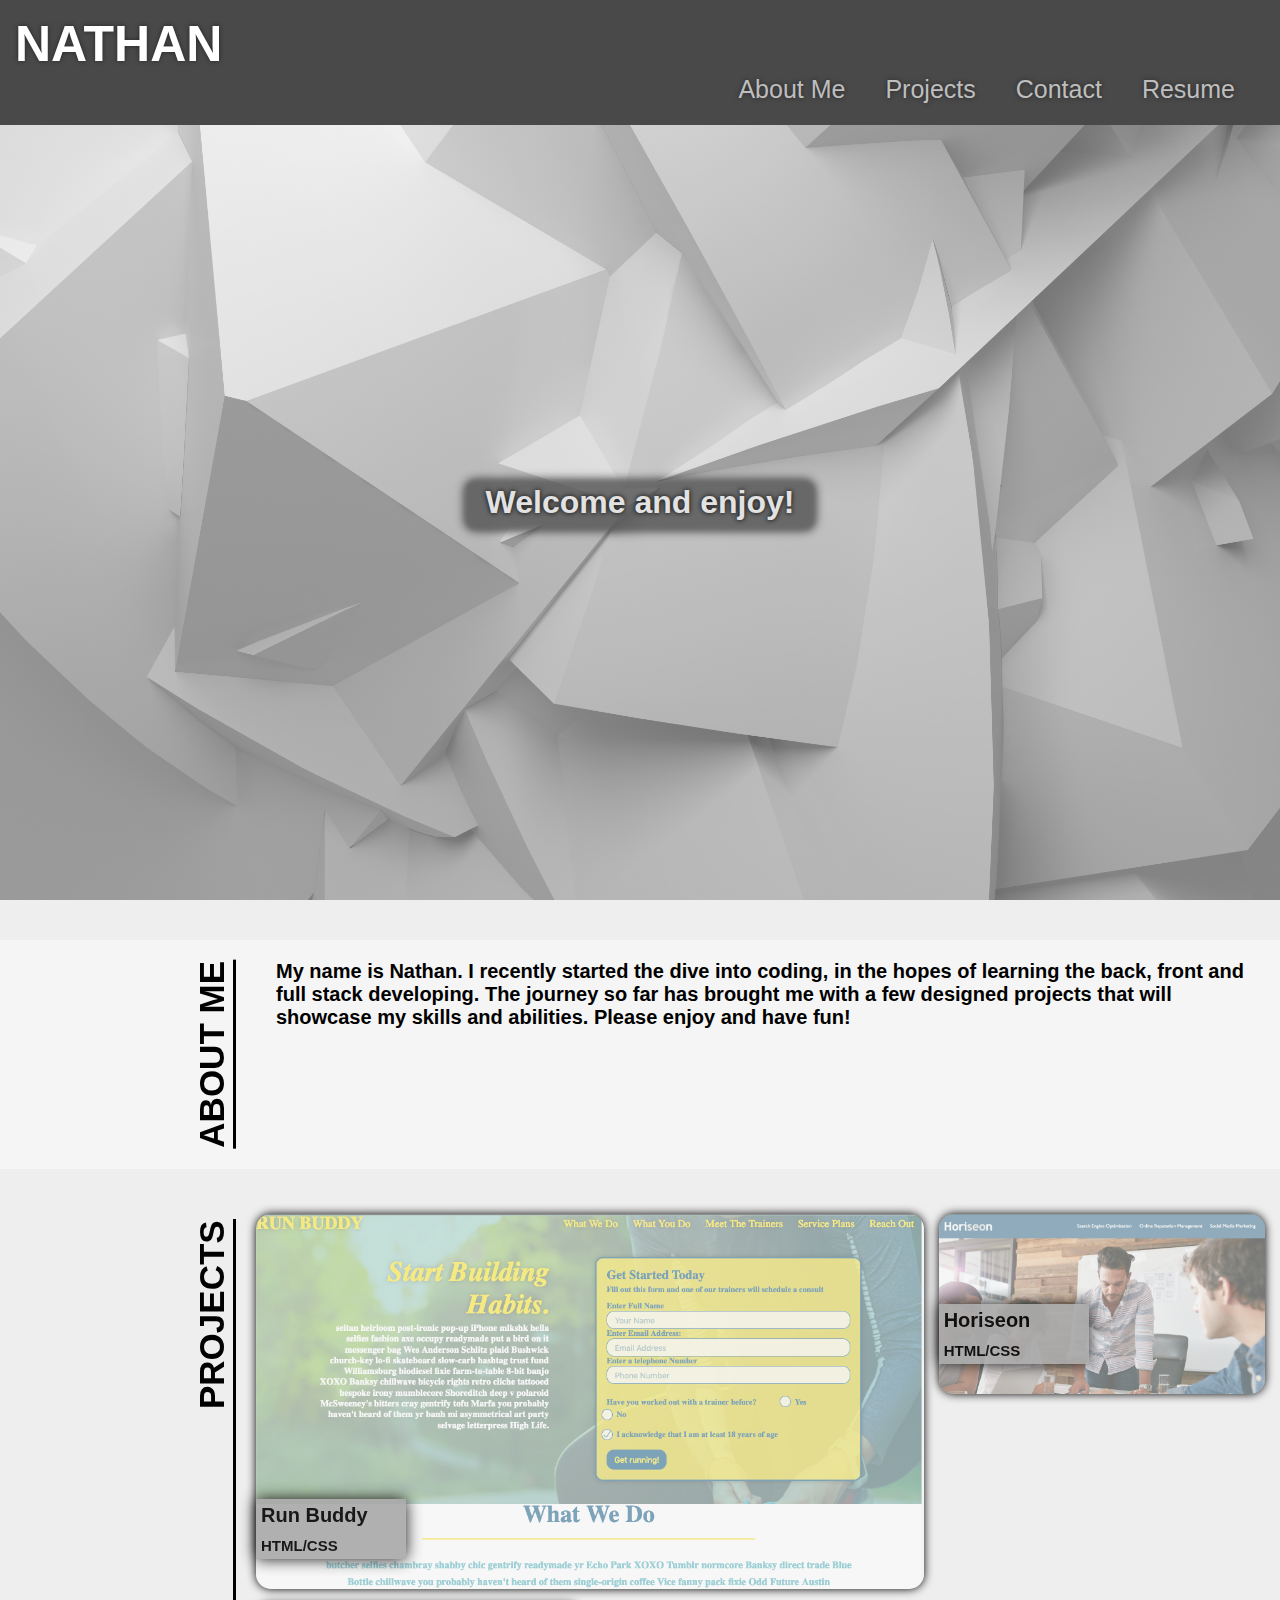
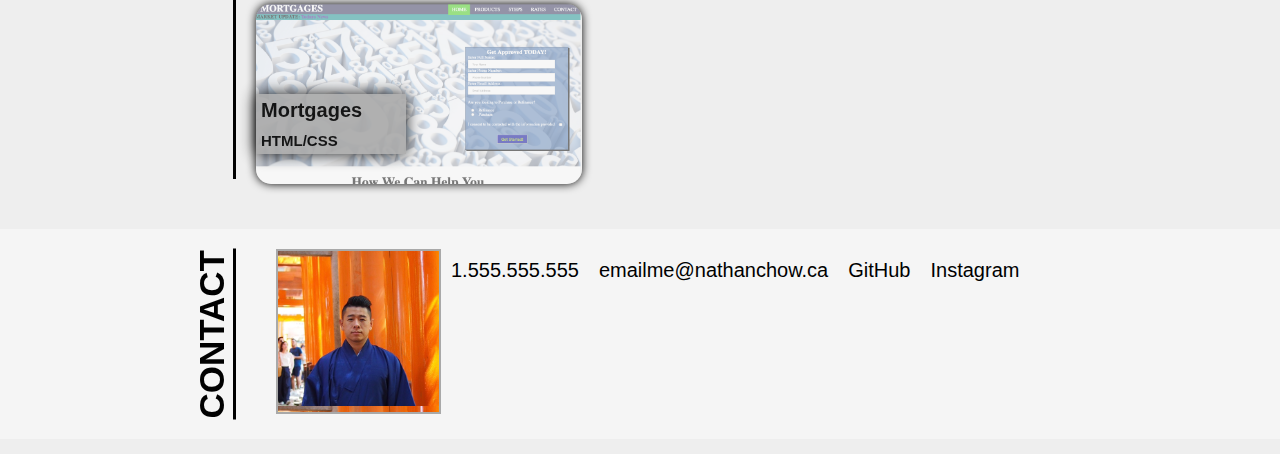
==== index.html @ 83fb3002 "updated all elements" ====
<!DOCTYPE html>
<html lang="en">
<header>

  <meta name="viewport" content="width=device-width, initial-scale=1.0" charset="UTF-8" />
    <title>Stinky Tofu Projects</title>
    <link rel="stylesheet" href="./style.css" />

    <h1>NATHAN</h1>

    <nav>
        <ul>
            <li>
                <a href="./index.html#about-me">About Me</a>
            </li>
            <li>
                <a href="./index.html#projects">Projects</a>
            </li>
            <li>
                <a href="./index.html#contact">Contact</a>
            </li>
            <li>
                <a href="./resume.html">Resume</a>
            </li>
        </ul>
    </nav>

</header>

<!------------------------------------------------>
<!--                    BODY                    -->
<!------------------------------------------------>

<body>

<!-- WELCOME MESSAGE -->

    <div class="spacer">
        <div class="welcome-box">
        </div>
            <div class="welcome-text">
                <h1>Welcome and enjoy!</h1>
                </div>

    </div><!--spacer-->

    <div class="grid-wrapper">
    
    
<!-- ABOUT ME -->

        <section id="about-me" class="about-me-wrapper grid-template sticky-stop">
            <div class="about-me-grid">

           <div class="about-me-container first-column transition-1">
               <h2>ABOUT ME</h2>
           </div>

<!--ABOUT ME : DETAILS -->

          <div class="about-details-container second-column transition-2">
              <h3>My name is Nathan. I recently started the dive into coding, in the hopes of learning the back, front and full stack developing.  The journey so far has brought me with a few designed projects that will showcase my skills and abilities.  Please enjoy and have fun!</h3>
          </div>
            </div><!--about me grid-->
        </section><!--about me wrapper-->

<!-- PROJECTS -->

        <section id="projects" class="project-wrapper sticky-stop">
        <div class="projects-grid">
                <div class="projects-container first-column grid-img">
                    <h2>PROJECTS</h2>
                </div>

<!-- PROJECTS: ANIMATED VISUALS -->
                <div class="project-website-grid">
                <div class="project-details-container grid-websites">

<!--WEBSITE GRID 1-->      

                    <div class="website-1 website-link-1 border-style">
                        <div class="thumbnail-1 border-style">
                            <a href="https://nchow18.github.io/run-buddy/"></a>
                        </div><!--thumbnail 1 div-->    
                        <div class="banner-1">
                            <div class="banner-text">
                            <h1>
                                Run Buddy
                            </h1>
                            <h2>
                                HTML/CSS
                            </h2>
                            </div><!--banner-text-->
                        </div><!--banner 1-->
                        
                        
                            
                    </div><!--website 1 div-->

<!--WEBSITE GRID 2-->  

                    <div class="website-2 website-link-2 border-style">
                        <div class="thumbnail-2 border-style">
                            <a href="https://nchow18.github.io/mortgages/"></a>
                        </div><!--thumbnail 2 div-->    
                            <div class="banner-1">
                                <div class="banner-text">
                                    <h1>
                                    Mortgages
                                    </h1>
                                    <h2>
                                    HTML/CSS
                                    </h2>
                                    </div><!--banner-text-->
                            </div><!--banner 1-->
                        
                        
                    </div><!--website 2-->

<!--WEBSITE GRID 3-->

                    <div class="website-3 website-link-3 border-style">  
                        <div class="thumbnail-3 border-style">
                            <a href="https://nchow18.github.io/week-1-challenge/"></a>
                        </div><!--website 3-->
                            
                        <div class="banner-1">
                            <div class="banner-text">
                                <h1>
                                    Horiseon
                                </h1>
                                <h2>
                                    HTML/CSS
                                </h2>
                                </div><!--banner-text-->
                        </div><!--banner 1-->
                </div><!--project details container-->
            </div><!--project website grid-->
        </div><!--project grid-->
               
        </section>    

<!-- CONTACT -->

        <section id="contact" class="contact-wrapper grid-template sticky-stop">
            <div class="contact-section">
                <div class="contact-container first-column">
                    <h2>CONTACT</h2>
                </div>

<!-- CONTACT DETAILS -->

            <div class="contact-details-container second-column">
                <div class="developer-image"></div>
                <div class="contact-info">
                <nav>
                    <ul>
                        <li>
                            <a href="#phone-number">1.555.555.555</a>
                        </li>
                        <li>
                            <a href="#email">emailme@nathanchow.ca</a>
                        </li>
                        <li>
                            <a href="https://github.com/nchow18">GitHub</a>
                        </li>
                        <li>
                            <a href="#instagram">Instagram</a>
                        </li>
                    </ul>
                </nav>
                </div><!-- contact info, store info -->
            </div><!--contact details container-->
        </div><!--contact section-->
        </section>
    </div><!--grid wrapper-->

</body>



<!------------------------------------------------>
<!--                  FOOTER                    -->
<!------------------------------------------------>

<footer>

</footer>


</html>
---- style.css ----
* {
    margin: 0;
    padding: 0;
    box-sizing: border-box;
    font-family: arial;
}

header {
    display: flex;
    flex-wrap: wrap;
    z-index: 9999;
    background-color: rgb(73, 73, 73);
    background-size: cover;
    background-position: center;
    top: 0;
    background-attachment: fixed;
    background-position: 80%;
    position: -webkit-sticky;
    justify-content: space-between;
    height: 125px;
    position: sticky;
    
}

.sticky-stop {
    scroll-margin-top: 125px;
}

header h1 {
    font-size: 50px;
    text-shadow: 0 0 5px rgba(0, 0, 0, 0.5);
    font-weight: bold;
    padding: 15px;
    color: white;
}

/* header nav links - contains hover links that increase in size */

header nav {
    margin-top: 75px;
    margin-right: 25px;
}

header nav ul {
    display: flex;
    flex-wrap: wrap;
    justify-content: space-between;
    align-items: flex-end;
    list-style: none;
}

header nav ul li {
    display: inline;
}

header nav ul li a {
    font-weight: lighter;
    font-size: 25px;
    margin-left: 20px;
    margin-right: 20px;
    text-decoration: none;
    color: rgb(190, 190, 190);
    text-shadow: 0 0 5px rgba(0, 0, 0, 0.5);
    padding-bottom: 1px;
}

/* animate, slide from right to left */

header nav ul li a:hover {
    transition: 0.3s;
    border-bottom: 4px solid white;
    color: white;
}



/* -------------------------------------- */
/*               BODY                     */
/* -------------------------------------- */

body {
    background-color: rgb(238, 238, 238);
}

/* -------------------------------------- */
/*             BODY CONTAINER             */
/* -------------------------------------- */

.spacer {
    background-image: url("./assets/images/white-abstract.jpg");
    background-size: cover;
    background-position: center;
    background-position: 80%;
    background-attachment: fixed;
    height: 800px;
    z-index: 1;
    display: flex;
    flex-wrap: wrap;
    align-items: center;
    position: relative;
    justify-content: center;
    padding-bottom: 40px;
}

.welcome-box {
    background-color: rgb(83, 83, 83);
    opacity: .8;
    box-shadow: 0 0 10px black;
    position: absolute;
    z-index: 2;
    height: 50px;
    width: 350px;
    filter: blur(2px);
    border-radius: 10px;
}

.welcome-text h1 {
    text-align: center;
    position: relative;
    z-index: 3;
    padding-bottom: 6px;
    color: rgb(226, 226, 226);
    text-shadow: 0 0 5px black;
}

/* -------------------------------------- */
/*             GRID CONTAINER             */
/* -------------------------------------- */

.grid-wrapper {
    display: flex;
    flex-wrap: wrap;
    justify-content: center;
    width: 100%;
}

.first-column {
    writing-mode: vertical-lr;
    transform: rotate(180deg);
    font-weight: bold;
    border-left: 3px solid black;
    padding: 1px;
    margin: 20px;
    text-align: right;
}

.second-column {
    font-size: 20px;
    padding: 20px;
}

.grid-template {
    display: grid;
    grid-template-columns: 20% 80%;
    grid-template-rows: repreat(1, 1fr);
    background: rgb(245, 245, 245);
    width: 100%;
    position: relative;
}

/*--------------------*/
/*   ABOUT ME GRID    */
/*--------------------*/

.about-me-wrapper {
    width: 100%;
    height: 100%;
    margin: 15px 0 15px 0;
    display: flex;
    flex-wrap: wrap;
    justify-content: center;
    align-items: center;
}

.about-me-grid:hover {
    box-shadow: 0 0 15px black;
    transition: 1s;
    width: 99%;
    height: 99%;
    margin: 15px;
    border-radius: 15px; 
}

.about-me-grid {
    display: grid;
    grid-template-columns: 20% 80%;
    grid-template-rows: 100%;
    width: 100%;
    height: 100%;
    position: relative;
}

.about-me-container {
    grid-column: 1 / span 1;
    grid-row: 1 / span 1;
}

.about-details-container {
    grid-column: 2 / span 1;
    grid-row: 1 / span 1;
}

.about-me-container h2 {
    position: relative;
    z-index: 10;
    color: black;
    font-size: 35px;
}

.about-details-container h3 {
    position: relative;
    z-index: 5;
    color: black;
    font-size: 20px;
    opacity: 1;
    overflow: hidden;
    transition: .4s;
}

/*--------------------*/
/*   PROJECTS GRID    */
/*--------------------*/

.project-wrapper {
    width: 100%;
    height: 600px;
    margin: 15px 0 15px 0;
    display: flex;
    flex-wrap: wrap;
    justify-content: center;
    align-items: center;
}

.projects-grid:hover {
    box-shadow: 0 0 15px black;
    transition: 1s;
    width: 99%;
    height: 99%;
    margin: 15px;
    border-radius: 15px; 
}

.projects-grid {
    display: grid;
    grid-template-columns: 20% 80%;
    grid-template-rows: 100%;
    width: 100%;
    height: 100%;
    position: relative;
}

.projects-container {
    grid-column: 1 /span 1;
    grid-row: 1 /span 1;
}

.projects-container h2 {
    position: relative;
    z-index: 1;
    color: black;
    font-size: 35px;
}

.project-details-container::after {
    content: "";
    height: 100%;
    width: 82%;
    background: rgb(248, 207, 214);
    position: absolute;
    top: 0;
    right: 0;
    opacity: 0;
    transition: 1s;
}

.projects-grid:hover .project-details-container::after {
    opacity: .2;
}

.project-website-grid {
    grid-column: 2 /span 1;
    grid-row: 1 / span 1;
    margin: 15px 15px 15px 0;
}

.grid-websites {
    display: grid;
    grid-template-columns: repeat(3, 1fr);
    grid-template-rows: repeat(3, 1fr);
    width: 100%;
    height: 100%;
    gap: 15px;
}

/*---------WEBSITE GRIDS----------*/

.border-style {
    border-radius: 15px;
}

.website-1 {
    grid-column: 1 / span 2;
    grid-row: 1 / span 2;
    position: relative;
    z-index: 1;
    box-shadow: 0 0 10px black;
}

.website-2 {
    grid-column: 1 / span 1;
    grid-row: 3 / span 1;
    position: relative;
    z-index: 1;
    box-shadow: 0 0 10px black;   
}

.website-3 {
    grid-column: 3 / span 1;
    grid-row: 1 / span 1;
    position: relative;
    z-index: 1;
    box-shadow: 0 0 10px black;  
}

/*---------THUMBNAIL 1: PROJECTS SCREENSHOT----------*/

.thumbnail-1 {
    background-image: url("./assets/images/run-buddy.png");
    height: 100%;
    width: 100%;
    position: relative;
    z-index: 20;
    background-size: cover;
    opacity: 0.5;
    transition: 1s;
}

.thumbnail-1:hover {
    opacity: 1;
}

/*---------THUMBNAIL 2----------*/

.thumbnail-2 {
    background-image: url("./assets/images/mortgages.png");
    height: 100%;
    width: 100%;
    position: relative;
    z-index: 20;
    background-size: cover;
    opacity: 0.5;
    transition: 1s;
}

.thumbnail-2:hover {
    opacity: 1;
}

/*---------THUMBNAIL 3----------*/

.thumbnail-3 {
    background-image: url("./assets/images/horiseon.png");
    height: 100%;
    width: 100%;
    position: relative;
    z-index: 20;
    background-size: cover;
    opacity: 0.5;
    transition: 1s;
}

.thumbnail-3:hover {
    opacity: 1;
}

/*---------WEBSITE LINKS STYLE---------*/

.website-link-1 a {
    position: absolute;
    top: 0;
    left: 0;
    width: 100%;
    height: 100%;
    z-index: 9000;
    opacity: .2;
    background-size: cover;
}  

.website-link-2 a {
    position: absolute;
    top: 0;
    left: 0;
    width: 100%;
    height: 100%;
    z-index: 9000;
    opacity: .2;
    background-size: cover;
}  

.website-link-3 a {
    position: absolute;
    top: 0;
    left: 0;
    width: 100%;
    height: 100%;
    z-index: 9000;
    opacity: .2;
    background-size: cover;
}    

/*--------------------*/
/*   CONTACTS GRID    */
/*--------------------*/

/*---------------- CONTACT NAV --------------*/

.contact-wrapper {
    width: 100%;
    height: 100%;
    margin: 15px 0 15px 0;
    display: flex;
    flex-wrap: wrap;
    justify-content: center;
    align-items: center;        
}

.contact-section {
    display: grid;
    grid-template-columns: 20% 80%;
    grid-template-rows: 100%;
    width: 100%;
    height: 100%;
    position: relative;
}

.contact-section:hover {
    box-shadow: 0 0 15px black;
    transition: 1s;
    width: 99%;
    height: 99%;
    margin: 15px;
    border-radius: 15px; 
}

.contact-info {
    text-align: center;
    position: relative;
    display: flex;
    flex-wrap: wrap;
    justify-content: space-between;
    z-index: 10;
}

.contact-container {
    grid-column: 1/ span 1;
    grid-row: 1/span 1;
}

.contact-container h2 {
    position: relative;
    z-index: 1;
    color: black;
    font-size: 35px;
}

.contact-details-container {
    grid-column: 2/span 1;
    grid-row: 1 span 1;
    display: flex;
    flex-wrap: wrap;
}

.contact-info nav ul {
    display: flex;
    flex-wrap: wrap;
    justify-content: space-between;
    align-items: flex-start;
    list-style: none;
    text-decoration: none;
}

.contact-info nav ul li {
    display: flex;
    margin: auto;
}

.contact-info nav ul li a {
    font-weight: lighter;
    font-size: 20px;
    margin: 10px;
    padding-bottom: 5px;
    text-decoration: none;
    color: black;
}

.contact-info nav ul li a:hover {
    color: white;
    background-color: black;
    padding: 5px;
    font-size: 18px;
}

/*--------------------*/
/*  DEVELOPER IAMGE   */
/*--------------------*/

.developer-image {
    background-image: URL("./assets/images/nathan.jpg");
    background-size: 100%;
    height: 165px;
    width: 165px;
    border: 2px solid darkgrey;
}

/* -------------------------------------- */
/*              MEDIA BANNERS             */
/* -------------------------------------- */

.banner-1 {
    height: 60px;
    width: 150px;
    background: darkgrey;
    bottom: 30px;
    left: 0;
    position: absolute;
    z-index: 20;
    box-shadow: 0 0 15px black;
    opacity: .9;
}

.banner-text h1 {
    display: relative;
    padding: 5px;
    text-align: left;
    color: black;
    z-index: 20;
    top: 0;
    left: 0;
    font-size: 20px;
    font-weight: bold;
}

.banner-text h2 {
    display: relative;
    padding: 5px;
    text-align: left;
    color: black;
    z-index: 12;
    top: 0;
    left: 0;
    font-size: 15px;
}

/* -------------------------------------- */
/*               MEDIA QUERY              */
/* -------------------------------------- */


/*----------- MEDIA SCREEN 980 ---------*/

@media screen and (max-width: 980px) {
    header {
        justify-content: center;
        position: relative;
    }

    header h1 {
        text-align: center;
        width: 100%;
        padding-top: 5px;
        padding-bottom: 1px;
    }

    header nav {
        margin-top: 1px
    }

    header {
        position: sticky;
    }

    header nav ul {
        justify-content: center;
        font-size: 5vw;
    }

    header nav ul li a {
        font-weight: lighter;
        font-size: 25px;
        margin-left: 5px;
        margin-right: 5px;
        text-decoration: none;
        color: rgb(224, 224, 224);
        text-shadow: 0 0 10px rgba(55,55,55,0.5);
        margin-bottom: 25px;
    }

    header nav ul li a:hover {
        font-size: none;
        border-bottom: none;
    }

    .welcome-message h1 {
        font-size: 25px;
        text-align: left;
    }

    .first-column {
        font-size: 5vw;
        text-align: center;
        padding: 10px;
    }

    .grid-websites {
        display: grid;
        grid-template-columns: repeat(2, 1fr);
        grid-template-rows: repeat(3, 1fr);
        width: 100%;
        height: 100%;
        gap: 5px;
    }

    /* REMOVE HOVER ON GRID */    

   .thumbnail-1 .thumbnail-2 .thumbnail-3 {
       opacity: 1;
   }

    /* PROJECT GRID RESIZE FLEX */

    .grid-websites {
        display: grid;
        grid-template-rows: repeat(3, 1fr);
        width: 100%;
        height: 100%;
        gap: 15px;
    }

    .project-wrapper {
        width: 100%;
        height: 100%;
        margin: 15px 0 15px 0;
    }

    /* RUNNING BUDDY GRID RESIZE */

    .thumbnail-1 {
        background-image: url("./assets/images/run-buddy.png");
        height: 100%;
        width: 100%;
        position: relative;
        z-index: 20;
        background-size: cover;
        opacity: 1;
        display: flex;
    }

    .website-1 {
        height: 200px;
        grid-row: 1;
        grid-column: 1 / span 2;
        position: relative;
        z-index: 1;
    }

    /* MORTGAGES GRID RESIZE */

    .thumbnail-2 {
        background-image: url("./assets/images/mortgages.png");
        height: 100%;
        width: 100%;
        position: relative;
        z-index: 20;
        background-size: cover;
        opacity: 1;
        display: flex;
    }

    .website-2 {
        height: 200px;
        grid-row: 2;
        grid-column: 1 / span 2;
        position: relative;
        z-index: 1;
    }

    /* HORISEON GRID RESIZE */

    .thumbnail-3 {
        background-image: url("./assets/images/horiseon.png");
        height: 100%;
        width: 100%;
        position: relative;
        z-index: 20;
        background-size: cover;
        opacity: 1;
        display: flex;
    }
    
    .website-3 {
        height: 200px;
        grid-row: 3;
        grid-column: 1 / span 2;
        position: relative;
        z-index: 1;
    }

    /* CONTACT INFO ADJUST */



    .contact-info nav ul li a {
        font-weight: lighter;
        font-size: 20px;
        margin: 15px;
        border-bottom: none;
        padding-bottom: 1px;
        text-decoration: none;
        color: black;
    }

    .sticky-stop {
        scroll-margin-top: 35vw;
    }

    .contact-details-container {
        justify-content: center;
    }

    .contact-section:hover {
        box-shadow: 0 0 15px black;
        transition: 1s;
        width: 93%;
        height: 93%;
        margin: 15px; 
    }

    .about-me-grid {
        box-shadow: 0 0 15px black;
        width: 99%;
        height: 99%;
        margin: 15px;
        border-radius: 15px;
    }

    .projects-grid {
        box-shadow: 0 0 15px black;
        transition: 1s;
        width: 99%;
        height: 99%;
        margin: 15px;
        border-radius: 15px; 
    }

    .contact-section {
        box-shadow: 0 0 15px black;
        transition: 1s;
        width: 99%;
        height: 99%;
        margin: 15px;
        border-radius: 15px; 
    }

}

/*----------- MEDIA SCREEN 768 ---------*/

@media screen and (max-width: 768px) {
    header nav {
        margin-top: 5px;
        text-align: center;
    }

    header nav ul li a {
        padding: 5px 5px;
    }

    header {
        position: sticky;
    }

    header nav ul li a:hover {
        font-size: 25px;
    }

}

/*----------- MEDIA SCREEN 757 ---------*/

@media screen and (max-width: 575px) {
    
    header {
    position: sticky;
    }

    header nav ul li a:hover {
        font-size: 25px;
    }

}
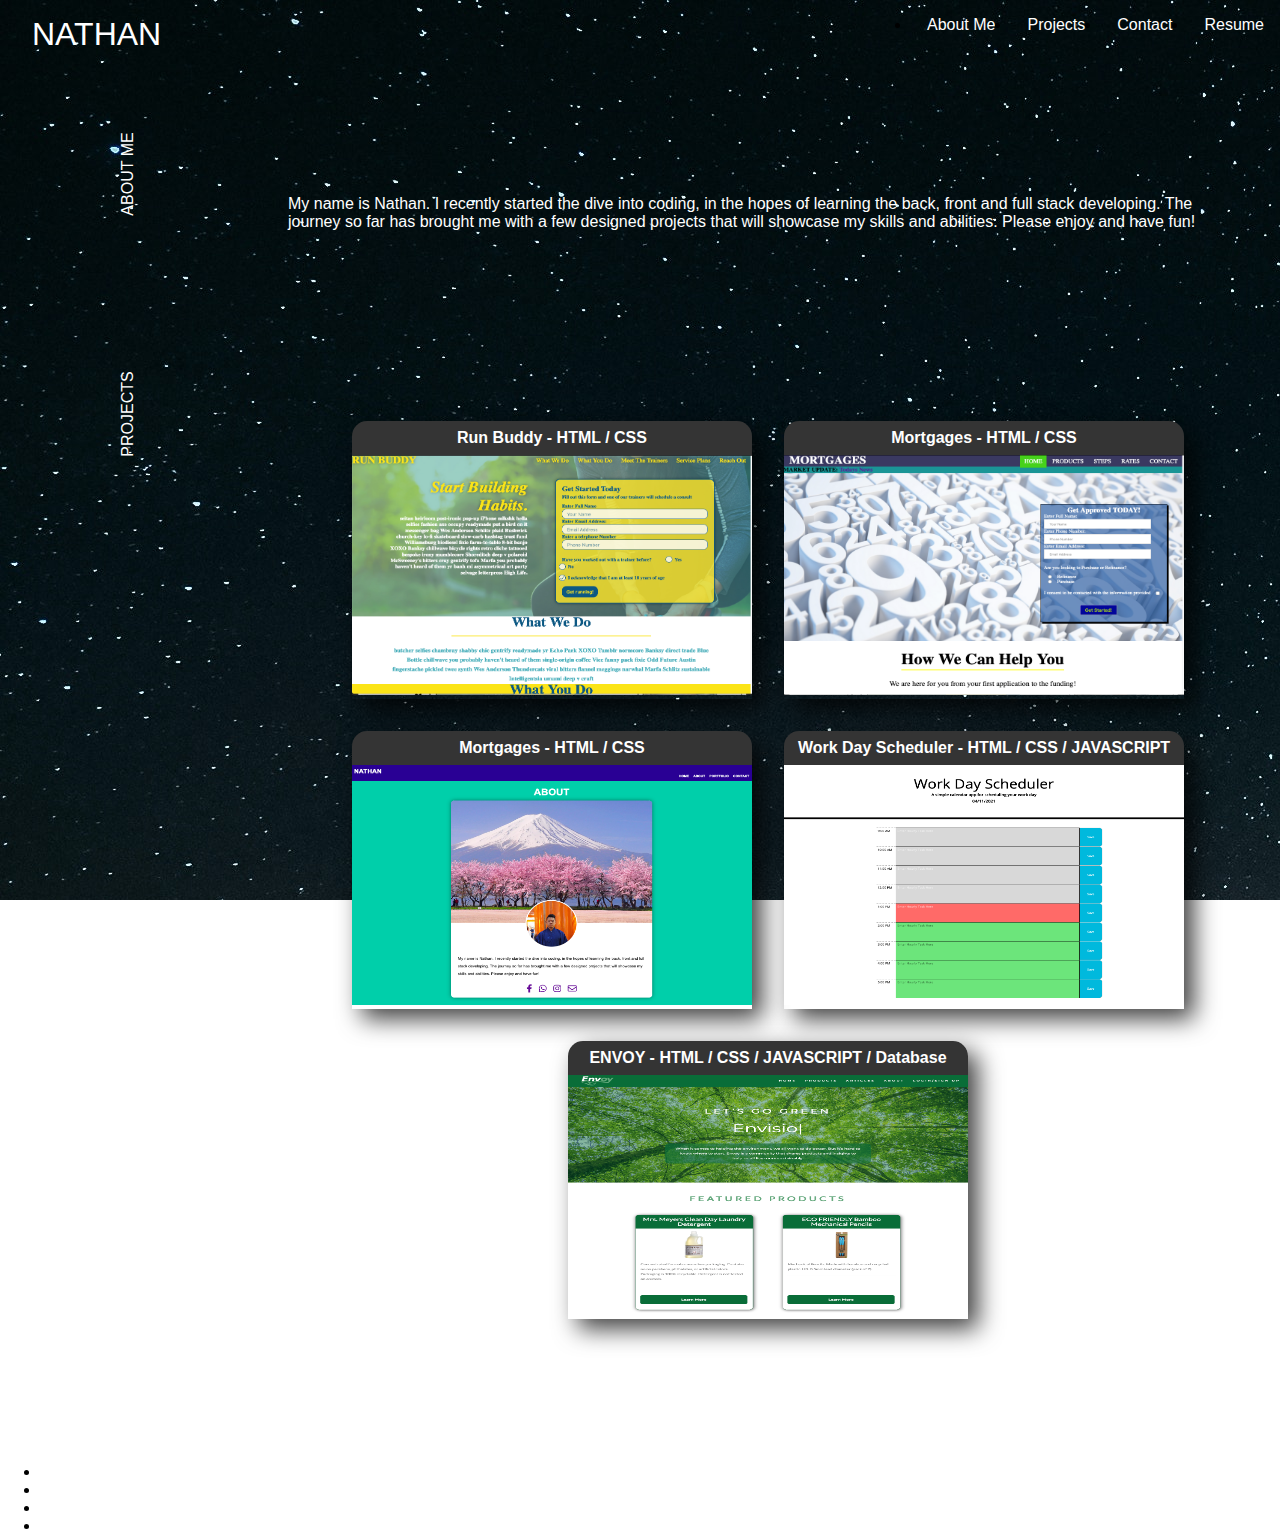
==== commit 9334d6ee: "update site" ====
--- a/index.html
+++ b/index.html
@@ -6,186 +6,136 @@
     <title>Stinky Tofu Projects</title>
     <link rel="stylesheet" href="./style.css" />
 
-    <h1>NATHAN</h1>
-
-    <nav>
-        <ul>
-            <li>
-                <a href="./index.html#about-me">About Me</a>
-            </li>
-            <li>
-                <a href="./index.html#projects">Projects</a>
-            </li>
-            <li>
-                <a href="./index.html#contact">Contact</a>
-            </li>
-            <li>
-                <a href="./resume.html">Resume</a>
-            </li>
-        </ul>
-    </nav>
-
 </header>
 
-<!------------------------------------------------>
-<!--                    BODY                    -->
-<!------------------------------------------------>
+<div class="background-img">
+    <head>
+        <div class="nathan-title-container">
+            <a class="nathan-title">NATHAN</a>
+        </div>
 
-<body>
+        <nav class="nav-bar">
+            <ul class="nav-flex">
+                <li>
+                    <a class="nav-link" href="./index.html#about-me">About Me</a>
+                </li>
+                <li>
+                    <a class="nav-link" href="./index.html#projects">Projects</a>
+                </li>
+                <li>
+                    <a class="nav-link" href="./index.html#contact">Contact</a>
+                </li>
+                <li>
+                    <a class="nav-link" href="./resume.html">Resume</a>
+                </li>
+            </ul>
+        </nav>
+    </head>
 
-<!-- WELCOME MESSAGE -->
+    <!------------------------------------------------>
+    <!--                    BODY                    -->
+    <!------------------------------------------------>
 
-    <div class="spacer">
-        <div class="welcome-box">
+    <body>
+
+    <div class="grid-container">
+
+        <div class="grid-row-1">
+            <div class="column-1">
+                <div class="rotate-title">
+                    <a>ABOUT ME</a>
+                </div>
+            </div>
+            <div class="column-2">
+                <a>My name is Nathan. I recently started the dive into coding, in the hopes of learning the back, front and full stack developing.  The journey so far has brought me with a few designed projects that will showcase my skills and abilities.  Please enjoy and have fun!</a>
+            </div>
         </div>
-            <div class="welcome-text">
-                <h1>Welcome and enjoy!</h1>
+
+        <div class="grid-row-2">
+            <div class="column-1">
+                <div class="rotate-title">
+                    <a>PROJECTS</a>
                 </div>
+            </div>
+            <div class="column-2">
 
-    </div><!--spacer-->
+                <div class="project-container">
+                    <a class="project-title">Run Buddy - HTML / CSS</a>
+                    <a href="https://nchow18.github.io/run-buddy/"><img class="project-img" src="./assets/images/run-buddy.png"/></a>
+                </div>
+                <div class="project-container">
+                    <a class="project-title">Mortgages - HTML / CSS</a>
+                    <a href="https://nchow18.github.io/mortgages/"><img class="project-img" src="./assets/images/mortgages.png"/></a>
+                </div>
+                <div class="project-container">
+                    <a class="project-title">Mortgages - HTML / CSS</a>
+                    <a href="https://nchow18.github.io/nathan/"><img class="project-img" src="./assets/images/nathan-profile.png"/></a>
+                </div>
+                <div class="project-container">
+                    <a class="project-title">Work Day Scheduler - HTML / CSS / JAVASCRIPT</a>
+                    <a href="https://nchow18.github.io/work-day-scheduler/"><img class="project-img" src="./assets/images/work-day-scheduler.png"/></a>
+                </div>
+                <div class="project-container">
+                    <a class="project-title">ENVOY - HTML / CSS / JAVASCRIPT / Database</a>
+                    <a href="https://envoy-guide.herokuapp.com/"><img class="project-img" src="./assets/images/envoy-products.png"/></a>
+                </div>
+            </div>
+        </div>
 
-    <div class="grid-wrapper">
-    
-    
-<!-- ABOUT ME -->
-
-        <section id="about-me" class="about-me-wrapper grid-template sticky-stop">
-            <div class="about-me-grid">
-
-           <div class="about-me-container first-column transition-1">
-               <h2>ABOUT ME</h2>
-           </div>
-
-<!--ABOUT ME : DETAILS -->
-
-          <div class="about-details-container second-column transition-2">
-              <h3>My name is Nathan. I recently started the dive into coding, in the hopes of learning the back, front and full stack developing.  The journey so far has brought me with a few designed projects that will showcase my skills and abilities.  Please enjoy and have fun!</h3>
-          </div>
-            </div><!--about me grid-->
-        </section><!--about me wrapper-->
-
-<!-- PROJECTS -->
-
-        <section id="projects" class="project-wrapper sticky-stop">
-        <div class="projects-grid">
-                <div class="projects-container first-column grid-img">
-                    <h2>PROJECTS</h2>
-                </div>
-
-<!-- PROJECTS: ANIMATED VISUALS -->
-                <div class="project-website-grid">
-                <div class="project-details-container grid-websites">
-
-<!--WEBSITE GRID 1-->      
-
-                    <div class="website-1 website-link-1 border-style">
-                        <div class="thumbnail-1 border-style">
-                            <a href="https://nchow18.github.io/run-buddy/"></a>
-                        </div><!--thumbnail 1 div-->    
-                        <div class="banner-1">
-                            <div class="banner-text">
-                            <h1>
-                                Run Buddy
-                            </h1>
-                            <h2>
-                                HTML/CSS
-                            </h2>
-                            </div><!--banner-text-->
-                        </div><!--banner 1-->
-                        
-                        
-                            
-                    </div><!--website 1 div-->
-
-<!--WEBSITE GRID 2-->  
-
-                    <div class="website-2 website-link-2 border-style">
-                        <div class="thumbnail-2 border-style">
-                            <a href="https://nchow18.github.io/mortgages/"></a>
-                        </div><!--thumbnail 2 div-->    
-                            <div class="banner-1">
-                                <div class="banner-text">
-                                    <h1>
-                                    Mortgages
-                                    </h1>
-                                    <h2>
-                                    HTML/CSS
-                                    </h2>
-                                    </div><!--banner-text-->
-                            </div><!--banner 1-->
-                        
-                        
-                    </div><!--website 2-->
-
-<!--WEBSITE GRID 3-->
-
-                    <div class="website-3 website-link-3 border-style">  
-                        <div class="thumbnail-3 border-style">
-                            <a href="https://nchow18.github.io/week-1-challenge/"></a>
-                        </div><!--website 3-->
-                            
-                        <div class="banner-1">
-                            <div class="banner-text">
-                                <h1>
-                                    Horiseon
-                                </h1>
-                                <h2>
-                                    HTML/CSS
-                                </h2>
-                                </div><!--banner-text-->
-                        </div><!--banner 1-->
-                </div><!--project details container-->
-            </div><!--project website grid-->
-        </div><!--project grid-->
-               
-        </section>    
-
-<!-- CONTACT -->
-
-        <section id="contact" class="contact-wrapper grid-template sticky-stop">
-            <div class="contact-section">
-                <div class="contact-container first-column">
-                    <h2>CONTACT</h2>
-                </div>
-
-<!-- CONTACT DETAILS -->
-
-            <div class="contact-details-container second-column">
-                <div class="developer-image"></div>
-                <div class="contact-info">
-                <nav>
-                    <ul>
-                        <li>
-                            <a href="#phone-number">1.555.555.555</a>
-                        </li>
-                        <li>
-                            <a href="#email">emailme@nathanchow.ca</a>
-                        </li>
-                        <li>
-                            <a href="https://github.com/nchow18">GitHub</a>
-                        </li>
-                        <li>
-                            <a href="#instagram">Instagram</a>
-                        </li>
-                    </ul>
-                </nav>
-                </div><!-- contact info, store info -->
-            </div><!--contact details container-->
-        </div><!--contact section-->
-        </section>
-    </div><!--grid wrapper-->
-
-</body>
+    </div>
 
 
 
-<!------------------------------------------------>
-<!--                  FOOTER                    -->
-<!------------------------------------------------>
+    <!-- PROJECTS -->
 
-<footer>
 
-</footer>
+
+    
+
+    <!-- CONTACT -->
+
+
+    <!-- CONTACT DETAILS -->
+
+                <div class="contact-details-container second-column">
+                    <div class="developer-image"></div>
+                    <div class="contact-info">
+                    <nav>
+                        <ul>
+                            <li>
+                                <a href="#phone-number">1.555.555.555</a>
+                            </li>
+                            <li>
+                                <a href="#email">emailme@nathanchow.ca</a>
+                            </li>
+                            <li>
+                                <a href="https://github.com/nchow18">GitHub</a>
+                            </li>
+                            <li>
+                                <a href="#instagram">Instagram</a>
+                            </li>
+                        </ul>
+                    </nav>
+                    </div><!-- contact info, store info -->
+                </div><!--contact details container-->
+            </div><!--contact section-->
+            </section>
+        </div><!--grid wrapper-->
+
+    </body>
+
+
+
+    <!------------------------------------------------>
+    <!--                  FOOTER                    -->
+    <!------------------------------------------------>
+
+    <footer>
+
+    </footer>    
+</div>
+
+
 
 
 </html>
--- a/style.css
+++ b/style.css
@@ -1,800 +1,130 @@
-* {
-    margin: 0;
-    padding: 0;
-    box-sizing: border-box;
-    font-family: arial;
-}
-
-header {
-    display: flex;
-    flex-wrap: wrap;
-    z-index: 9999;
-    background-color: rgb(73, 73, 73);
-    background-size: cover;
-    background-position: center;
-    top: 0;
-    background-attachment: fixed;
-    background-position: 80%;
-    position: -webkit-sticky;
-    justify-content: space-between;
-    height: 125px;
-    position: sticky;
-    
-}
-
-.sticky-stop {
-    scroll-margin-top: 125px;
-}
-
-header h1 {
-    font-size: 50px;
-    text-shadow: 0 0 5px rgba(0, 0, 0, 0.5);
-    font-weight: bold;
-    padding: 15px;
+a {
+    font-family: Arial, Geneva, Helvetica, sans-serif;
     color: white;
 }
 
-/* header nav links - contains hover links that increase in size */
-
-header nav {
-    margin-top: 75px;
-    margin-right: 25px;
-}
-
-header nav ul {
-    display: flex;
-    flex-wrap: wrap;
-    justify-content: space-between;
-    align-items: flex-end;
-    list-style: none;
-}
-
-header nav ul li {
-    display: inline;
-}
-
-header nav ul li a {
-    font-weight: lighter;
-    font-size: 25px;
-    margin-left: 20px;
-    margin-right: 20px;
-    text-decoration: none;
-    color: rgb(190, 190, 190);
-    text-shadow: 0 0 5px rgba(0, 0, 0, 0.5);
-    padding-bottom: 1px;
-}
-
-/* animate, slide from right to left */
-
-header nav ul li a:hover {
-    transition: 0.3s;
-    border-bottom: 4px solid white;
-    color: white;
-}
-
-
-
-/* -------------------------------------- */
-/*               BODY                     */
-/* -------------------------------------- */
-
-body {
-    background-color: rgb(238, 238, 238);
-}
-
-/* -------------------------------------- */
-/*             BODY CONTAINER             */
-/* -------------------------------------- */
-
-.spacer {
-    background-image: url("./assets/images/white-abstract.jpg");
-    background-size: cover;
-    background-position: center;
-    background-position: 80%;
-    background-attachment: fixed;
-    height: 800px;
-    z-index: 1;
-    display: flex;
-    flex-wrap: wrap;
-    align-items: center;
-    position: relative;
-    justify-content: center;
-    padding-bottom: 40px;
-}
-
-.welcome-box {
-    background-color: rgb(83, 83, 83);
-    opacity: .8;
-    box-shadow: 0 0 10px black;
+.background-img {
+    background: url('./assets/images/background.jpg');
+    object-fit: contain;
+    top: 0;
+    left: 0;
     position: absolute;
-    z-index: 2;
-    height: 50px;
-    width: 350px;
-    filter: blur(2px);
-    border-radius: 10px;
-}
-
-.welcome-text h1 {
-    text-align: center;
-    position: relative;
-    z-index: 3;
-    padding-bottom: 6px;
-    color: rgb(226, 226, 226);
-    text-shadow: 0 0 5px black;
-}
-
-/* -------------------------------------- */
-/*             GRID CONTAINER             */
-/* -------------------------------------- */
-
-.grid-wrapper {
-    display: flex;
-    flex-wrap: wrap;
-    justify-content: center;
+    height: 100%;
     width: 100%;
 }
 
-.first-column {
-    writing-mode: vertical-lr;
-    transform: rotate(180deg);
-    font-weight: bold;
-    border-left: 3px solid black;
-    padding: 1px;
-    margin: 20px;
-    text-align: right;
+head {
+    height: 10rem;
+    width: 100%;
 }
 
-.second-column {
-    font-size: 20px;
-    padding: 20px;
+.nathan-title-container {
+    padding-left: 2rem;
+    padding-top: 1rem;
 }
 
-.grid-template {
+.nathan-title {
+    color: white;
+    font-size: 2rem;
+}
+
+.nav-bar {
+    position: absolute;
+    right: 0;
+    top: 0;
+}
+
+.nav-flex {
+    display: flex;
+    flex-direction: row;
+}
+
+.nav-link {
+    color: white;
+    text-decoration: none;
+    list-style: none;
+    margin-right: 1rem;
+    margin-left: 1rem;
+}
+
+.grid-container {
+    display: grid;
+    grid-template-rows: auto auto auto;
+    margin-top: 5rem;
+}
+
+/* ===========ABOUT ME=============*/
+
+.grid-row-1 {
+    grid-row: 1;
     display: grid;
     grid-template-columns: 20% 80%;
-    grid-template-rows: repreat(1, 1fr);
-    background: rgb(245, 245, 245);
-    width: 100%;
-    position: relative;
+    min-height: 10rem;
+    margin-bottom: 5rem;
 }
 
-/*--------------------*/
-/*   ABOUT ME GRID    */
-/*--------------------*/
+.grid-row-2 {
+    grid-row: 2;
+    display: grid;
+    grid-template-columns: 20% 80%;
+    min-height: 10rem;
+    margin-bottom: 5rem;
+}
 
-.about-me-wrapper {
-    width: 100%;
-    height: 100%;
-    margin: 15px 0 15px 0;
+.grid-row-3 {
+    grid-row: 3;
+    display: grid;
+    grid-template-columns: 20% 80%;
+    min-height: 10rem;
+    margin-bottom: 5rem;
+}
+
+.column-1 {
+    grid-column: 1 / span 1;
+    padding: 2rem;
+    position: relative;
+    display: block;
+    margin-left: auto;
+    margin-right: auto;
+}
+
+.column-2 {
+    grid-column: 2 / span 1;
+    padding: 2rem;
+    flex-wrap: wrap;
     display: flex;
-    flex-wrap: wrap;
     justify-content: center;
     align-items: center;
 }
 
-.about-me-grid:hover {
-    box-shadow: 0 0 15px black;
-    transition: 1s;
-    width: 99%;
-    height: 99%;
-    margin: 15px;
-    border-radius: 15px; 
+.rotate-title {
+    transform: rotate(-90deg);
 }
 
-.about-me-grid {
-    display: grid;
-    grid-template-columns: 20% 80%;
-    grid-template-rows: 100%;
-    width: 100%;
-    height: 100%;
-    position: relative;
+/* ===========PROJECTS=============*/
+
+.project-img {
+    height: 15rem;
+    width: 25rem;
 }
 
-.about-me-container {
-    grid-column: 1 / span 1;
-    grid-row: 1 / span 1;
+.project-container {
+    display: flex;
+    flex-direction: column;
+    align-items: center;
+    box-shadow: 10px 10px 25px rgb(0,0,0,0.75);
+    border-top-left-radius: 15px;
+    border-top-right-radius: 15px;
+    margin: 1rem;
 }
 
-.about-details-container {
-    grid-column: 2 / span 1;
-    grid-row: 1 / span 1;
-}
-
-.about-me-container h2 {
-    position: relative;
-    z-index: 10;
-    color: black;
-    font-size: 35px;
-}
-
-.about-details-container h3 {
-    position: relative;
-    z-index: 5;
-    color: black;
-    font-size: 20px;
-    opacity: 1;
-    overflow: hidden;
-    transition: .4s;
-}
-
-/*--------------------*/
-/*   PROJECTS GRID    */
-/*--------------------*/
-
-.project-wrapper {
+.project-title {
+    padding-top: .5rem;
+    padding-bottom: .5rem;
+    text-align: center;
+    background-color: rgb(52, 52, 52);
     width: 100%;
-    height: 600px;
-    margin: 15px 0 15px 0;
-    display: flex;
-    flex-wrap: wrap;
-    justify-content: center;
-    align-items: center;
-}
-
-.projects-grid:hover {
-    box-shadow: 0 0 15px black;
-    transition: 1s;
-    width: 99%;
-    height: 99%;
-    margin: 15px;
-    border-radius: 15px; 
-}
-
-.projects-grid {
-    display: grid;
-    grid-template-columns: 20% 80%;
-    grid-template-rows: 100%;
-    width: 100%;
-    height: 100%;
-    position: relative;
-}
-
-.projects-container {
-    grid-column: 1 /span 1;
-    grid-row: 1 /span 1;
-}
-
-.projects-container h2 {
-    position: relative;
-    z-index: 1;
-    color: black;
-    font-size: 35px;
-}
-
-.project-details-container::after {
-    content: "";
-    height: 100%;
-    width: 82%;
-    background: rgb(248, 207, 214);
-    position: absolute;
-    top: 0;
-    right: 0;
-    opacity: 0;
-    transition: 1s;
-}
-
-.projects-grid:hover .project-details-container::after {
-    opacity: .2;
-}
-
-.project-website-grid {
-    grid-column: 2 /span 1;
-    grid-row: 1 / span 1;
-    margin: 15px 15px 15px 0;
-}
-
-.grid-websites {
-    display: grid;
-    grid-template-columns: repeat(3, 1fr);
-    grid-template-rows: repeat(3, 1fr);
-    width: 100%;
-    height: 100%;
-    gap: 15px;
-}
-
-/*---------WEBSITE GRIDS----------*/
-
-.border-style {
-    border-radius: 15px;
-}
-
-.website-1 {
-    grid-column: 1 / span 2;
-    grid-row: 1 / span 2;
-    position: relative;
-    z-index: 1;
-    box-shadow: 0 0 10px black;
-}
-
-.website-2 {
-    grid-column: 1 / span 1;
-    grid-row: 3 / span 1;
-    position: relative;
-    z-index: 1;
-    box-shadow: 0 0 10px black;   
-}
-
-.website-3 {
-    grid-column: 3 / span 1;
-    grid-row: 1 / span 1;
-    position: relative;
-    z-index: 1;
-    box-shadow: 0 0 10px black;  
-}
-
-/*---------THUMBNAIL 1: PROJECTS SCREENSHOT----------*/
-
-.thumbnail-1 {
-    background-image: url("./assets/images/run-buddy.png");
-    height: 100%;
-    width: 100%;
-    position: relative;
-    z-index: 20;
-    background-size: cover;
-    opacity: 0.5;
-    transition: 1s;
-}
-
-.thumbnail-1:hover {
-    opacity: 1;
-}
-
-/*---------THUMBNAIL 2----------*/
-
-.thumbnail-2 {
-    background-image: url("./assets/images/mortgages.png");
-    height: 100%;
-    width: 100%;
-    position: relative;
-    z-index: 20;
-    background-size: cover;
-    opacity: 0.5;
-    transition: 1s;
-}
-
-.thumbnail-2:hover {
-    opacity: 1;
-}
-
-/*---------THUMBNAIL 3----------*/
-
-.thumbnail-3 {
-    background-image: url("./assets/images/horiseon.png");
-    height: 100%;
-    width: 100%;
-    position: relative;
-    z-index: 20;
-    background-size: cover;
-    opacity: 0.5;
-    transition: 1s;
-}
-
-.thumbnail-3:hover {
-    opacity: 1;
-}
-
-/*---------WEBSITE LINKS STYLE---------*/
-
-.website-link-1 a {
-    position: absolute;
-    top: 0;
-    left: 0;
-    width: 100%;
-    height: 100%;
-    z-index: 9000;
-    opacity: .2;
-    background-size: cover;
-}  
-
-.website-link-2 a {
-    position: absolute;
-    top: 0;
-    left: 0;
-    width: 100%;
-    height: 100%;
-    z-index: 9000;
-    opacity: .2;
-    background-size: cover;
-}  
-
-.website-link-3 a {
-    position: absolute;
-    top: 0;
-    left: 0;
-    width: 100%;
-    height: 100%;
-    z-index: 9000;
-    opacity: .2;
-    background-size: cover;
-}    
-
-/*--------------------*/
-/*   CONTACTS GRID    */
-/*--------------------*/
-
-/*---------------- CONTACT NAV --------------*/
-
-.contact-wrapper {
-    width: 100%;
-    height: 100%;
-    margin: 15px 0 15px 0;
-    display: flex;
-    flex-wrap: wrap;
-    justify-content: center;
-    align-items: center;        
-}
-
-.contact-section {
-    display: grid;
-    grid-template-columns: 20% 80%;
-    grid-template-rows: 100%;
-    width: 100%;
-    height: 100%;
-    position: relative;
-}
-
-.contact-section:hover {
-    box-shadow: 0 0 15px black;
-    transition: 1s;
-    width: 99%;
-    height: 99%;
-    margin: 15px;
-    border-radius: 15px; 
-}
-
-.contact-info {
-    text-align: center;
-    position: relative;
-    display: flex;
-    flex-wrap: wrap;
-    justify-content: space-between;
-    z-index: 10;
-}
-
-.contact-container {
-    grid-column: 1/ span 1;
-    grid-row: 1/span 1;
-}
-
-.contact-container h2 {
-    position: relative;
-    z-index: 1;
-    color: black;
-    font-size: 35px;
-}
-
-.contact-details-container {
-    grid-column: 2/span 1;
-    grid-row: 1 span 1;
-    display: flex;
-    flex-wrap: wrap;
-}
-
-.contact-info nav ul {
-    display: flex;
-    flex-wrap: wrap;
-    justify-content: space-between;
-    align-items: flex-start;
-    list-style: none;
-    text-decoration: none;
-}
-
-.contact-info nav ul li {
-    display: flex;
-    margin: auto;
-}
-
-.contact-info nav ul li a {
-    font-weight: lighter;
-    font-size: 20px;
-    margin: 10px;
-    padding-bottom: 5px;
-    text-decoration: none;
-    color: black;
-}
-
-.contact-info nav ul li a:hover {
-    color: white;
-    background-color: black;
-    padding: 5px;
-    font-size: 18px;
-}
-
-/*--------------------*/
-/*  DEVELOPER IAMGE   */
-/*--------------------*/
-
-.developer-image {
-    background-image: URL("./assets/images/nathan.jpg");
-    background-size: 100%;
-    height: 165px;
-    width: 165px;
-    border: 2px solid darkgrey;
-}
-
-/* -------------------------------------- */
-/*              MEDIA BANNERS             */
-/* -------------------------------------- */
-
-.banner-1 {
-    height: 60px;
-    width: 150px;
-    background: darkgrey;
-    bottom: 30px;
-    left: 0;
-    position: absolute;
-    z-index: 20;
-    box-shadow: 0 0 15px black;
-    opacity: .9;
-}
-
-.banner-text h1 {
-    display: relative;
-    padding: 5px;
-    text-align: left;
-    color: black;
-    z-index: 20;
-    top: 0;
-    left: 0;
-    font-size: 20px;
+    border-top-left-radius: 15px;
+    border-top-right-radius: 15px;
     font-weight: bold;
-}
-
-.banner-text h2 {
-    display: relative;
-    padding: 5px;
-    text-align: left;
-    color: black;
-    z-index: 12;
-    top: 0;
-    left: 0;
-    font-size: 15px;
-}
-
-/* -------------------------------------- */
-/*               MEDIA QUERY              */
-/* -------------------------------------- */
-
-
-/*----------- MEDIA SCREEN 980 ---------*/
-
-@media screen and (max-width: 980px) {
-    header {
-        justify-content: center;
-        position: relative;
-    }
-
-    header h1 {
-        text-align: center;
-        width: 100%;
-        padding-top: 5px;
-        padding-bottom: 1px;
-    }
-
-    header nav {
-        margin-top: 1px
-    }
-
-    header {
-        position: sticky;
-    }
-
-    header nav ul {
-        justify-content: center;
-        font-size: 5vw;
-    }
-
-    header nav ul li a {
-        font-weight: lighter;
-        font-size: 25px;
-        margin-left: 5px;
-        margin-right: 5px;
-        text-decoration: none;
-        color: rgb(224, 224, 224);
-        text-shadow: 0 0 10px rgba(55,55,55,0.5);
-        margin-bottom: 25px;
-    }
-
-    header nav ul li a:hover {
-        font-size: none;
-        border-bottom: none;
-    }
-
-    .welcome-message h1 {
-        font-size: 25px;
-        text-align: left;
-    }
-
-    .first-column {
-        font-size: 5vw;
-        text-align: center;
-        padding: 10px;
-    }
-
-    .grid-websites {
-        display: grid;
-        grid-template-columns: repeat(2, 1fr);
-        grid-template-rows: repeat(3, 1fr);
-        width: 100%;
-        height: 100%;
-        gap: 5px;
-    }
-
-    /* REMOVE HOVER ON GRID */    
-
-   .thumbnail-1 .thumbnail-2 .thumbnail-3 {
-       opacity: 1;
-   }
-
-    /* PROJECT GRID RESIZE FLEX */
-
-    .grid-websites {
-        display: grid;
-        grid-template-rows: repeat(3, 1fr);
-        width: 100%;
-        height: 100%;
-        gap: 15px;
-    }
-
-    .project-wrapper {
-        width: 100%;
-        height: 100%;
-        margin: 15px 0 15px 0;
-    }
-
-    /* RUNNING BUDDY GRID RESIZE */
-
-    .thumbnail-1 {
-        background-image: url("./assets/images/run-buddy.png");
-        height: 100%;
-        width: 100%;
-        position: relative;
-        z-index: 20;
-        background-size: cover;
-        opacity: 1;
-        display: flex;
-    }
-
-    .website-1 {
-        height: 200px;
-        grid-row: 1;
-        grid-column: 1 / span 2;
-        position: relative;
-        z-index: 1;
-    }
-
-    /* MORTGAGES GRID RESIZE */
-
-    .thumbnail-2 {
-        background-image: url("./assets/images/mortgages.png");
-        height: 100%;
-        width: 100%;
-        position: relative;
-        z-index: 20;
-        background-size: cover;
-        opacity: 1;
-        display: flex;
-    }
-
-    .website-2 {
-        height: 200px;
-        grid-row: 2;
-        grid-column: 1 / span 2;
-        position: relative;
-        z-index: 1;
-    }
-
-    /* HORISEON GRID RESIZE */
-
-    .thumbnail-3 {
-        background-image: url("./assets/images/horiseon.png");
-        height: 100%;
-        width: 100%;
-        position: relative;
-        z-index: 20;
-        background-size: cover;
-        opacity: 1;
-        display: flex;
-    }
-    
-    .website-3 {
-        height: 200px;
-        grid-row: 3;
-        grid-column: 1 / span 2;
-        position: relative;
-        z-index: 1;
-    }
-
-    /* CONTACT INFO ADJUST */
-
-
-
-    .contact-info nav ul li a {
-        font-weight: lighter;
-        font-size: 20px;
-        margin: 15px;
-        border-bottom: none;
-        padding-bottom: 1px;
-        text-decoration: none;
-        color: black;
-    }
-
-    .sticky-stop {
-        scroll-margin-top: 35vw;
-    }
-
-    .contact-details-container {
-        justify-content: center;
-    }
-
-    .contact-section:hover {
-        box-shadow: 0 0 15px black;
-        transition: 1s;
-        width: 93%;
-        height: 93%;
-        margin: 15px; 
-    }
-
-    .about-me-grid {
-        box-shadow: 0 0 15px black;
-        width: 99%;
-        height: 99%;
-        margin: 15px;
-        border-radius: 15px;
-    }
-
-    .projects-grid {
-        box-shadow: 0 0 15px black;
-        transition: 1s;
-        width: 99%;
-        height: 99%;
-        margin: 15px;
-        border-radius: 15px; 
-    }
-
-    .contact-section {
-        box-shadow: 0 0 15px black;
-        transition: 1s;
-        width: 99%;
-        height: 99%;
-        margin: 15px;
-        border-radius: 15px; 
-    }
-
-}
-
-/*----------- MEDIA SCREEN 768 ---------*/
-
-@media screen and (max-width: 768px) {
-    header nav {
-        margin-top: 5px;
-        text-align: center;
-    }
-
-    header nav ul li a {
-        padding: 5px 5px;
-    }
-
-    header {
-        position: sticky;
-    }
-
-    header nav ul li a:hover {
-        font-size: 25px;
-    }
-
-}
-
-/*----------- MEDIA SCREEN 757 ---------*/
-
-@media screen and (max-width: 575px) {
-    
-    header {
-    position: sticky;
-    }
-
-    header nav ul li a:hover {
-        font-size: 25px;
-    }
-
-}
+}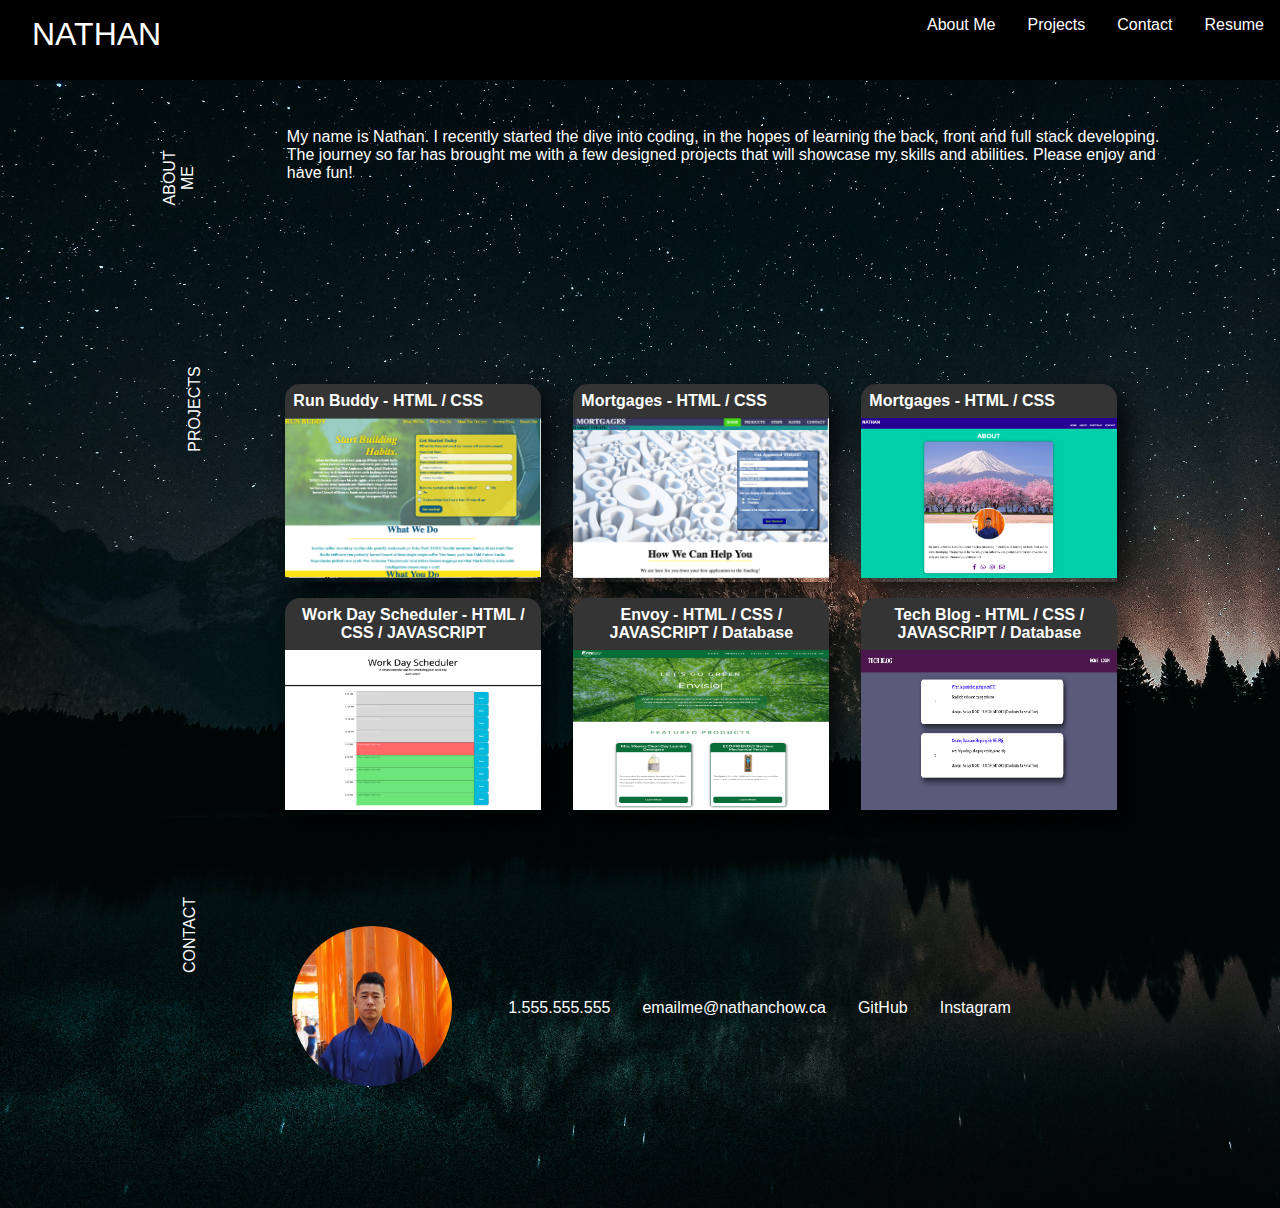
==== commit 20d87adf: "update files" ====
--- a/index.html
+++ b/index.html
@@ -8,134 +8,125 @@
 
 </header>
 
-<div class="background-img">
-    <head>
-        <div class="nathan-title-container">
-            <a class="nathan-title">NATHAN</a>
-        </div>
-
-        <nav class="nav-bar">
-            <ul class="nav-flex">
-                <li>
-                    <a class="nav-link" href="./index.html#about-me">About Me</a>
-                </li>
-                <li>
-                    <a class="nav-link" href="./index.html#projects">Projects</a>
-                </li>
-                <li>
-                    <a class="nav-link" href="./index.html#contact">Contact</a>
-                </li>
-                <li>
-                    <a class="nav-link" href="./resume.html">Resume</a>
-                </li>
-            </ul>
-        </nav>
-    </head>
-
+        <head>
+            <div class="top-bar">
+                <div class="nathan-title-container">
+                    <a class="nathan-title">NATHAN</a>
+                </div>
+    
+                <nav class="nav-bar">
+                    <ul class="nav-flex">
+                        <li>
+                            <a class="nav-link" href="./index.html#about-me">About Me</a>
+                        </li>
+                        <li>
+                            <a class="nav-link" href="./index.html#projects">Projects</a>
+                        </li>
+                        <li>
+                            <a class="nav-link" href="./index.html#contact">Contact</a>
+                        </li>
+                        <li>
+                            <a class="nav-link" href="./resume.html">Resume</a>
+                        </li>
+                    </ul>
+                </nav>
+            </div>
+         </head>       
+    
     <!------------------------------------------------>
     <!--                    BODY                    -->
     <!------------------------------------------------>
+    
+    <body>
+        <div class="background-img"></div>
+            <div class="center-item">
+                <div class="grid-container">
+    
+                    <div class="flex-row">
+                        <div class="column-1">
+                            <div class="rotate-title">
+                                <a>ABOUT ME</a>
+                            </div>
+                        </div>
+                        <div class="column-2">
+                            <a class="about-me-details">My name is Nathan. I recently started the dive into coding, in the hopes of learning the back, front and full stack developing.  The journey so far has brought me with a few designed projects that will showcase my skills and abilities.  Please enjoy and have fun!</a>
+                        </div>
+                    </div>
+            
+                    <div class="flex-row">
+                        <div class="column-1">
+                            <div class="rotate-title">
+                                <a>PROJECTS</a>
+                            </div>
+                        </div>
+                        <div class="column-2">
 
-    <body>
-
-    <div class="grid-container">
-
-        <div class="grid-row-1">
-            <div class="column-1">
-                <div class="rotate-title">
-                    <a>ABOUT ME</a>
+                            <div class="project-container">
+                                <a class="project-title">Run Buddy - HTML / CSS</a>
+                                <a href="https://nchow18.github.io/run-buddy/"><img class="project-img" src="./assets/images/run-buddy.png"/></a>
+                            </div>
+                            <div class="project-container">
+                                <a class="project-title">Mortgages - HTML / CSS</a>
+                                <a href="https://nchow18.github.io/mortgages/"><img class="project-img" src="./assets/images/mortgages.png"/></a>
+                            </div>
+                            <div class="project-container">
+                                <a class="project-title">Mortgages - HTML / CSS</a>
+                                <a href="https://nchow18.github.io/nathan/"><img class="project-img" src="./assets/images/nathan-profile.png"/></a>
+                            </div>
+                            <div class="project-container">
+                                <a class="project-title">Work Day Scheduler - HTML / CSS / JAVASCRIPT</a>
+                                <a href="https://nchow18.github.io/work-day-scheduler/"><img class="project-img" src="./assets/images/work-day-scheduler.png"/></a>
+                            </div>
+                            <div class="project-container">
+                                <a class="project-title">Envoy - HTML / CSS / JAVASCRIPT / Database</a>
+                                <a href="https://envoy-guide.herokuapp.com/"><img class="project-img" src="./assets/images/envoy-products.png"/></a>
+                            </div>
+                            <div class="project-container">
+                                <a class="project-title">Tech Blog - HTML / CSS / JAVASCRIPT / Database</a>
+                                <a href="https://tech-blog-2021.herokuapp.com/"><img class="project-img" src="./assets/images/tech-blog.png"/></a>
+                            </div>
+                        </div>
+                    </div>
+                    <div class="flex-row">
+                        <div class="column-1">
+                            <div class="rotate-title">
+                                <a>CONTACT</a>
+                            </div>
+                        </div>
+                        <div class="column-2">
+                            <div class="contact-info">
+                                <div>
+                                    <img class="nathan-img" src="assets/images/nathan.jpg">
+                                </div>
+                                <nav class="contact-bar">
+                                    <ul class="nav-flex">
+                                        <li>
+                                            <a class="nav-link" href="#phone-number">1.555.555.555</a>
+                                        </li>
+                                        <li>
+                                            <a class="nav-link" href="#email">emailme@nathanchow.ca</a>
+                                        </li>
+                                        <li>
+                                            <a class="nav-link" href="https://github.com/nchow18">GitHub</a>
+                                        </li>
+                                        <li>
+                                            <a class="nav-link" href="#instagram">Instagram</a>
+                                        </li>
+                                    </ul>
+                                </nav>
+                            </div>
+                        </div>
+                    </div>
                 </div>
             </div>
-            <div class="column-2">
-                <a>My name is Nathan. I recently started the dive into coding, in the hopes of learning the back, front and full stack developing.  The journey so far has brought me with a few designed projects that will showcase my skills and abilities.  Please enjoy and have fun!</a>
-            </div>
-        </div>
-
-        <div class="grid-row-2">
-            <div class="column-1">
-                <div class="rotate-title">
-                    <a>PROJECTS</a>
-                </div>
-            </div>
-            <div class="column-2">
-
-                <div class="project-container">
-                    <a class="project-title">Run Buddy - HTML / CSS</a>
-                    <a href="https://nchow18.github.io/run-buddy/"><img class="project-img" src="./assets/images/run-buddy.png"/></a>
-                </div>
-                <div class="project-container">
-                    <a class="project-title">Mortgages - HTML / CSS</a>
-                    <a href="https://nchow18.github.io/mortgages/"><img class="project-img" src="./assets/images/mortgages.png"/></a>
-                </div>
-                <div class="project-container">
-                    <a class="project-title">Mortgages - HTML / CSS</a>
-                    <a href="https://nchow18.github.io/nathan/"><img class="project-img" src="./assets/images/nathan-profile.png"/></a>
-                </div>
-                <div class="project-container">
-                    <a class="project-title">Work Day Scheduler - HTML / CSS / JAVASCRIPT</a>
-                    <a href="https://nchow18.github.io/work-day-scheduler/"><img class="project-img" src="./assets/images/work-day-scheduler.png"/></a>
-                </div>
-                <div class="project-container">
-                    <a class="project-title">ENVOY - HTML / CSS / JAVASCRIPT / Database</a>
-                    <a href="https://envoy-guide.herokuapp.com/"><img class="project-img" src="./assets/images/envoy-products.png"/></a>
-                </div>
-            </div>
-        </div>
-
-    </div>
-
-
-
-    <!-- PROJECTS -->
-
-
-
+    </body>
     
-
-    <!-- CONTACT -->
-
-
-    <!-- CONTACT DETAILS -->
-
-                <div class="contact-details-container second-column">
-                    <div class="developer-image"></div>
-                    <div class="contact-info">
-                    <nav>
-                        <ul>
-                            <li>
-                                <a href="#phone-number">1.555.555.555</a>
-                            </li>
-                            <li>
-                                <a href="#email">emailme@nathanchow.ca</a>
-                            </li>
-                            <li>
-                                <a href="https://github.com/nchow18">GitHub</a>
-                            </li>
-                            <li>
-                                <a href="#instagram">Instagram</a>
-                            </li>
-                        </ul>
-                    </nav>
-                    </div><!-- contact info, store info -->
-                </div><!--contact details container-->
-            </div><!--contact section-->
-            </section>
-        </div><!--grid wrapper-->
-
-    </body>
-
-
-
     <!------------------------------------------------>
     <!--                  FOOTER                    -->
     <!------------------------------------------------>
-
-    <footer>
-
-    </footer>    
-</div>
-
-
-
+    
+        <footer>
+        
+        </footer>        
 
 </html>
--- a/style.css
+++ b/style.css
@@ -3,19 +3,37 @@
     color: white;
 }
 
+body {
+    background-color: pink;
+
+}
+
 .background-img {
-    background: url('./assets/images/background.jpg');
-    object-fit: contain;
+    background-image: url('./assets/images/background.jpg');
+    top: 5;
+    left: 0;
+    position: absolute;
+    width: 100%;
+    height: 100%;
+    background-repeat: no-repeat;
+    background-size: cover;
+    background-color: black;
+    z-index: 1;
+    min-height: 1200px
+}
+
+
+.top-bar {
+    height: 5rem;
+    width: 100%;
+    display: flex;
+    flex-direction: row;
+    justify-content: space-between;
+    position: fixed;
     top: 0;
     left: 0;
-    position: absolute;
-    height: 100%;
-    width: 100%;
-}
-
-head {
-    height: 10rem;
-    width: 100%;
+    z-index: 15;
+    background-color: black;
 }
 
 .nathan-title-container {
@@ -28,14 +46,9 @@
     font-size: 2rem;
 }
 
-.nav-bar {
-    position: absolute;
-    right: 0;
-    top: 0;
-}
-
 .nav-flex {
     display: flex;
+    flex-wrap: wrap;
     flex-direction: row;
 }
 
@@ -47,65 +60,61 @@
     margin-left: 1rem;
 }
 
+li {
+    list-style: none;
+}
+
+.center-item {
+    display: flex;
+    justify-content: center;
+    position: absolute;
+    width: 100%;
+    top: 5rem;
+    left: 0;
+    z-index: 5;
+}
+
 .grid-container {
-    display: grid;
-    grid-template-rows: auto auto auto;
-    margin-top: 5rem;
+    display: flex;
+    flex-direction: column;
+    margin-top: 3rem;
+    max-width: 65rem;
+    width: 90%;
 }
 
 /* ===========ABOUT ME=============*/
 
-.grid-row-1 {
-    grid-row: 1;
-    display: grid;
-    grid-template-columns: 20% 80%;
+.flex-row {
+    display: flex;
+    flex-direction: row;
     min-height: 10rem;
     margin-bottom: 5rem;
+    /* background-color: pink; */
 }
 
-.grid-row-2 {
-    grid-row: 2;
-    display: grid;
-    grid-template-columns: 20% 80%;
-    min-height: 10rem;
-    margin-bottom: 5rem;
-}
-
-.grid-row-3 {
-    grid-row: 3;
-    display: grid;
-    grid-template-columns: 20% 80%;
-    min-height: 10rem;
-    margin-bottom: 5rem;
+.about-me-details {
+    margin-left: 3rem;
 }
 
 .column-1 {
-    grid-column: 1 / span 1;
     padding: 2rem;
-    position: relative;
-    display: block;
-    margin-left: auto;
-    margin-right: auto;
 }
 
 .column-2 {
-    grid-column: 2 / span 1;
-    padding: 2rem;
     flex-wrap: wrap;
     display: flex;
-    justify-content: center;
-    align-items: center;
 }
 
 .rotate-title {
     transform: rotate(-90deg);
+    text-align: center;
 }
 
 /* ===========PROJECTS=============*/
 
 .project-img {
-    height: 15rem;
-    width: 25rem;
+    height: 10rem;
+    width: 16rem;
 }
 
 .project-container {
@@ -115,16 +124,47 @@
     box-shadow: 10px 10px 25px rgb(0,0,0,0.75);
     border-top-left-radius: 15px;
     border-top-right-radius: 15px;
-    margin: 1rem;
+    margin: 1rem 1rem 0 1rem;
 }
 
 .project-title {
-    padding-top: .5rem;
-    padding-bottom: .5rem;
+    padding: .5rem;
     text-align: center;
     background-color: rgb(52, 52, 52);
-    width: 100%;
+    width: 14.5rem;
     border-top-left-radius: 15px;
     border-top-right-radius: 15px;
     font-weight: bold;
+    display: flex;
+    flex-wrap: wrap;
+    width: 15rem;
+}
+
+/* ===========CONTACT=============*/
+
+.contact-info {
+    display: flex;
+    flex-wrap: wrap;
+    flex-direction: row;
+    padding: 2rem;
+    align-items: center;
+}
+
+.nathan-img {
+    height: 10rem;
+    width: 10rem;
+    border-radius: 50%;
+}
+
+@media screen and (max-width: 1125px) {
+    .background-img {
+        min-height: 1500px;
+    }
+}
+
+@media screen and (max-width: 805px) {
+    .background-img {
+        min-height: 2200px;
+        width: 500px
+    }
 }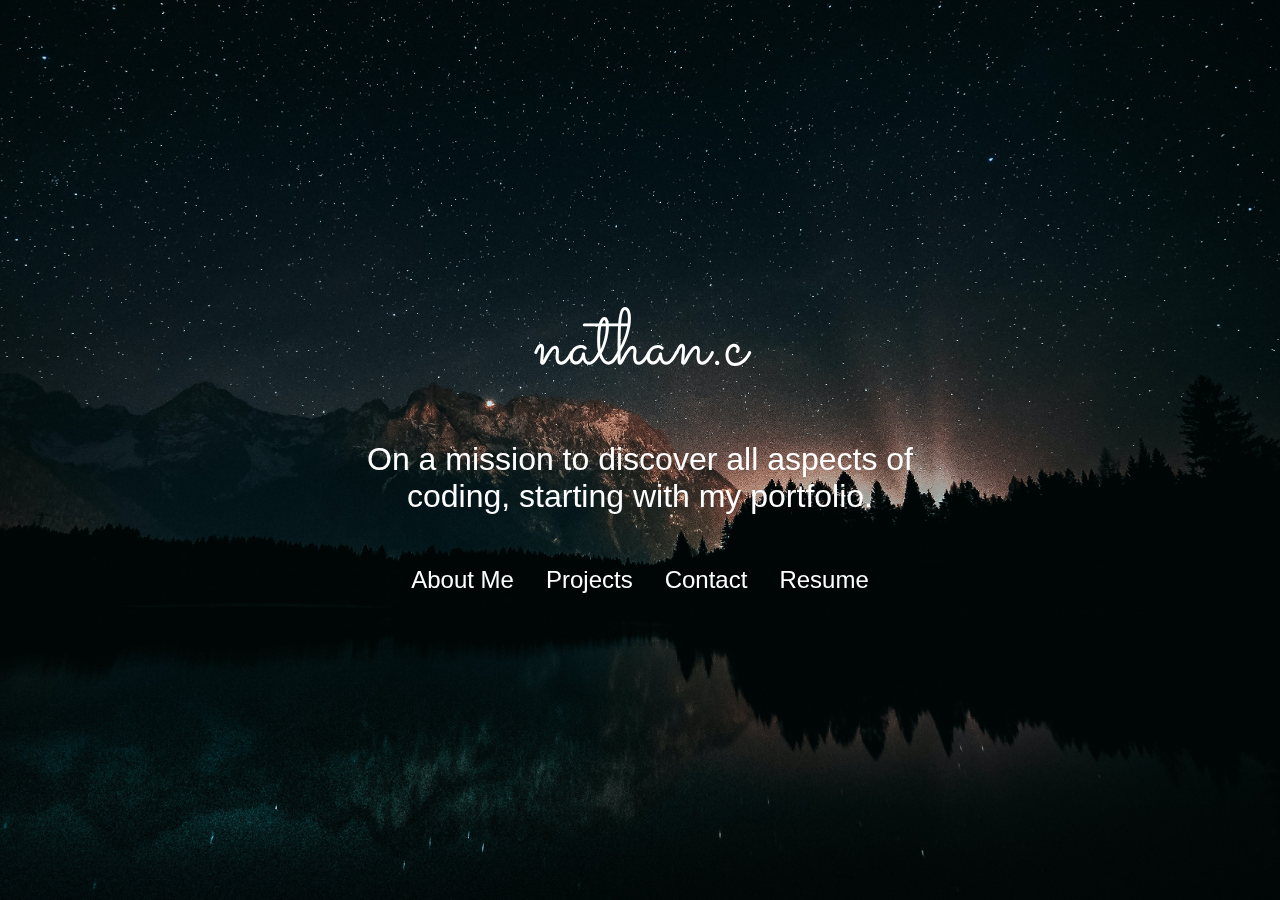
==== commit 4da68cdb: "update page" ====
--- a/index.html
+++ b/index.html
@@ -5,121 +5,32 @@
   <meta name="viewport" content="width=device-width, initial-scale=1.0" charset="UTF-8" />
     <title>Stinky Tofu Projects</title>
     <link rel="stylesheet" href="./style.css" />
+    <link rel="preconnect" href="https://fonts.gstatic.com">
+    <link href="https://fonts.googleapis.com/css2?family=Sacramento&display=swap" rel="stylesheet"> 
 
 </header>
-
-        <head>
-            <div class="top-bar">
-                <div class="nathan-title-container">
-                    <a class="nathan-title">NATHAN</a>
-                </div>
-    
-                <nav class="nav-bar">
-                    <ul class="nav-flex">
-                        <li>
-                            <a class="nav-link" href="./index.html#about-me">About Me</a>
-                        </li>
-                        <li>
-                            <a class="nav-link" href="./index.html#projects">Projects</a>
-                        </li>
-                        <li>
-                            <a class="nav-link" href="./index.html#contact">Contact</a>
-                        </li>
-                        <li>
-                            <a class="nav-link" href="./resume.html">Resume</a>
-                        </li>
-                    </ul>
-                </nav>
-            </div>
-         </head>       
+<div class="background-img"></div>
+     
     
     <!------------------------------------------------>
     <!--                    BODY                    -->
     <!------------------------------------------------>
-    
-    <body>
-        <div class="background-img"></div>
-            <div class="center-item">
-                <div class="grid-container">
-    
-                    <div class="flex-row">
-                        <div class="column-1">
-                            <div class="rotate-title">
-                                <a>ABOUT ME</a>
-                            </div>
-                        </div>
-                        <div class="column-2">
-                            <a class="about-me-details">My name is Nathan. I recently started the dive into coding, in the hopes of learning the back, front and full stack developing.  The journey so far has brought me with a few designed projects that will showcase my skills and abilities.  Please enjoy and have fun!</a>
-                        </div>
-                    </div>
-            
-                    <div class="flex-row">
-                        <div class="column-1">
-                            <div class="rotate-title">
-                                <a>PROJECTS</a>
-                            </div>
-                        </div>
-                        <div class="column-2">
+<body>
+    <div class="home-index">
+        <div class="home-links">
+            <a class="index-text">nathan.c</a>
+            <a class="">On a mission to discover all aspects of coding, starting with my portfolio.</a>
+            <div class="index-flex">
+                <a class="index-link" href="./about-me.html">About Me</a>
+                <a class="index-link" href="./projects.html">Projects</a>
+                <a class="index-link" href="./contact">Contact</a>
+                <a class="index-link" href="./resume.html">Resume</a>
+            </div>
+        </div>    
+    </div>    
+</body>
 
-                            <div class="project-container">
-                                <a class="project-title">Run Buddy - HTML / CSS</a>
-                                <a href="https://nchow18.github.io/run-buddy/"><img class="project-img" src="./assets/images/run-buddy.png"/></a>
-                            </div>
-                            <div class="project-container">
-                                <a class="project-title">Mortgages - HTML / CSS</a>
-                                <a href="https://nchow18.github.io/mortgages/"><img class="project-img" src="./assets/images/mortgages.png"/></a>
-                            </div>
-                            <div class="project-container">
-                                <a class="project-title">Mortgages - HTML / CSS</a>
-                                <a href="https://nchow18.github.io/nathan/"><img class="project-img" src="./assets/images/nathan-profile.png"/></a>
-                            </div>
-                            <div class="project-container">
-                                <a class="project-title">Work Day Scheduler - HTML / CSS / JAVASCRIPT</a>
-                                <a href="https://nchow18.github.io/work-day-scheduler/"><img class="project-img" src="./assets/images/work-day-scheduler.png"/></a>
-                            </div>
-                            <div class="project-container">
-                                <a class="project-title">Envoy - HTML / CSS / JAVASCRIPT / Database</a>
-                                <a href="https://envoy-guide.herokuapp.com/"><img class="project-img" src="./assets/images/envoy-products.png"/></a>
-                            </div>
-                            <div class="project-container">
-                                <a class="project-title">Tech Blog - HTML / CSS / JAVASCRIPT / Database</a>
-                                <a href="https://tech-blog-2021.herokuapp.com/"><img class="project-img" src="./assets/images/tech-blog.png"/></a>
-                            </div>
-                        </div>
-                    </div>
-                    <div class="flex-row">
-                        <div class="column-1">
-                            <div class="rotate-title">
-                                <a>CONTACT</a>
-                            </div>
-                        </div>
-                        <div class="column-2">
-                            <div class="contact-info">
-                                <div>
-                                    <img class="nathan-img" src="assets/images/nathan.jpg">
-                                </div>
-                                <nav class="contact-bar">
-                                    <ul class="nav-flex">
-                                        <li>
-                                            <a class="nav-link" href="#phone-number">1.555.555.555</a>
-                                        </li>
-                                        <li>
-                                            <a class="nav-link" href="#email">emailme@nathanchow.ca</a>
-                                        </li>
-                                        <li>
-                                            <a class="nav-link" href="https://github.com/nchow18">GitHub</a>
-                                        </li>
-                                        <li>
-                                            <a class="nav-link" href="#instagram">Instagram</a>
-                                        </li>
-                                    </ul>
-                                </nav>
-                            </div>
-                        </div>
-                    </div>
-                </div>
-            </div>
-    </body>
+
     
     <!------------------------------------------------>
     <!--                  FOOTER                    -->
--- a/style.css
+++ b/style.css
@@ -5,23 +5,61 @@
 
 body {
     background-color: pink;
-
 }
 
 .background-img {
     background-image: url('./assets/images/background.jpg');
-    top: 5;
+    top: 0;
     left: 0;
-    position: absolute;
+    position: fixed;
     width: 100%;
     height: 100%;
     background-repeat: no-repeat;
     background-size: cover;
     background-color: black;
     z-index: 1;
-    min-height: 1200px
-}
-
+}
+
+/* ===========INDEX.HTML=============*/
+
+.home-index {
+    margin: 0;
+    position: absolute;
+    top: 50%;
+    left: 50%;
+    -ms-transform: translate(-50%, -50%);
+    transform: translate(-50%, -50%);
+    z-index: 15;
+}
+
+.index-text {
+    font-size: 5rem;
+    font-family: 'Sacramento', cursive;
+}
+
+.home-links {
+    text-align: center;
+    font-size: 2rem;
+    height: 20rem;
+    display: flex;
+    flex-direction: column;
+    justify-content: space-between;
+}
+
+.index-flex {
+    display: flex;
+    justify-content: center;
+}
+
+.index-link {
+    text-decoration: none;
+    margin: 1rem;
+    font-size: 1.5rem;
+}
+
+.index-link:hover {
+    opacity: .2;
+}
 
 .top-bar {
     height: 5rem;
@@ -44,6 +82,7 @@
 .nathan-title {
     color: white;
     font-size: 2rem;
+    text-decoration: none;
 }
 
 .nav-flex {
@@ -156,15 +195,15 @@
     border-radius: 50%;
 }
 
-@media screen and (max-width: 1125px) {
+/* @media screen and (max-width: 1125px) {
     .background-img {
         min-height: 1500px;
     }
 }
 
-@media screen and (max-width: 805px) {
+@media screen and (max-width: 810px) {
     .background-img {
         min-height: 2200px;
-        width: 500px
+        width: 830px;
     }
-}+} */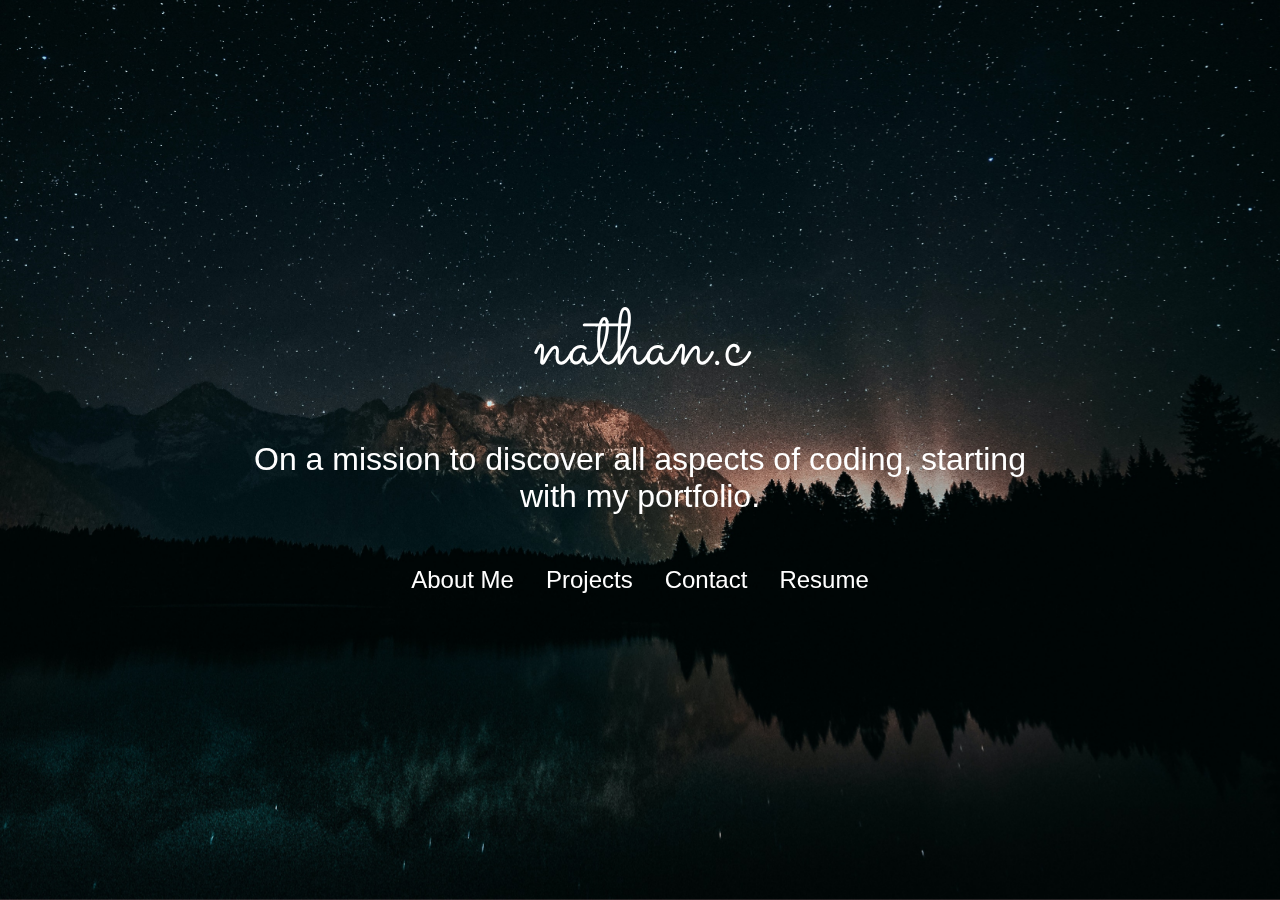
==== commit e69d77de: "sizing" ====
--- a/index.html
+++ b/index.html
@@ -6,28 +6,29 @@
     <title>Stinky Tofu Projects</title>
     <link rel="stylesheet" href="./style.css" />
     <link rel="preconnect" href="https://fonts.gstatic.com">
-    <link href="https://fonts.googleapis.com/css2?family=Sacramento&display=swap" rel="stylesheet"> 
+    <link href="https://fonts.googleapis.com/css2?family=Krona+One&family=Sacramento&display=swap" rel="stylesheet">
 
 </header>
-<div class="background-img"></div>
+<div id="background-img"></div>
      
     
     <!------------------------------------------------>
     <!--                    BODY                    -->
     <!------------------------------------------------>
 <body>
-    <div class="home-index">
-        <div class="home-links">
+    <div id="center-vh">
+        <div id="home-links">
             <a class="index-text">nathan.c</a>
-            <a class="">On a mission to discover all aspects of coding, starting with my portfolio.</a>
+            <a class="regular-text">On a mission to discover all aspects of coding, starting with my portfolio.</a>
             <div class="index-flex">
                 <a class="index-link" href="./about-me.html">About Me</a>
                 <a class="index-link" href="./projects.html">Projects</a>
-                <a class="index-link" href="./contact">Contact</a>
+                <a class="index-link" href="./contact.html">Contact</a>
                 <a class="index-link" href="./resume.html">Resume</a>
             </div>
         </div>    
-    </div>    
+    </div>
+    <div id="pop-background"></div>  
 </body>
 
 
--- a/style.css
+++ b/style.css
@@ -7,43 +7,66 @@
     background-color: pink;
 }
 
-.background-img {
-    background-image: url('./assets/images/background.jpg');
-    top: 0;
-    left: 0;
-    position: fixed;
-    width: 100%;
-    height: 100%;
-    background-repeat: no-repeat;
-    background-size: cover;
-    background-color: black;
-    z-index: 1;
-}
-
-/* ===========INDEX.HTML=============*/
-
-.home-index {
+#center-vh {
     margin: 0;
     position: absolute;
     top: 50%;
     left: 50%;
     -ms-transform: translate(-50%, -50%);
     transform: translate(-50%, -50%);
-    z-index: 15;
-}
+    z-index: 20;
+    width: 90%;
+    max-width: 775px;
+}
+
+#background-img {
+    background-image: url('./assets/images/background.jpg');
+    top: 0;
+    left: 0;
+    position: fixed;
+    width: 100%;
+    height: 100%;
+    background-repeat: no-repeat;
+    background-size: cover;
+    z-index: 2;
+}
+
+/* ===========INDEX.HTML=============*/
 
 .index-text {
     font-size: 5rem;
     font-family: 'Sacramento', cursive;
 }
 
-.home-links {
+#home-links {
     text-align: center;
     font-size: 2rem;
     height: 20rem;
     display: flex;
+    flex-wrap: wrap;
     flex-direction: column;
     justify-content: space-between;
+}
+
+#pop-background {
+    background-image: url('./assets/images/background1.jpg');
+    top: 0;
+    left: 0;
+    position: fixed;
+    width: 100%;
+    height: 100%;
+    background-repeat: no-repeat;
+    background-size: cover;
+    z-index: 1;
+    opacity: 0;
+    transition: 3s 3s;
+}
+
+#center-vh:hover ~ #pop-background {
+    background-size: cover;
+    z-index: 3;
+    transition: 2s;
+    opacity: 1;
 }
 
 .index-flex {
@@ -62,7 +85,8 @@
 }
 
 .top-bar {
-    height: 5rem;
+    padding-top: 1rem;
+    padding-bottom: 1rem;
     width: 100%;
     display: flex;
     flex-direction: row;
@@ -83,6 +107,7 @@
     color: white;
     font-size: 2rem;
     text-decoration: none;
+    font-family: 'Krona One', sans-serif;
 }
 
 .nav-flex {
@@ -116,9 +141,9 @@
 .grid-container {
     display: flex;
     flex-direction: column;
-    margin-top: 3rem;
-    max-width: 65rem;
-    width: 90%;
+    max-width: 54rem;
+    margin: 5rem;
+    justify-content: center;
 }
 
 /* ===========ABOUT ME=============*/
@@ -128,11 +153,11 @@
     flex-direction: row;
     min-height: 10rem;
     margin-bottom: 5rem;
-    /* background-color: pink; */
 }
 
 .about-me-details {
     margin-left: 3rem;
+    font-size: 1.5rem;
 }
 
 .column-1 {
@@ -189,21 +214,66 @@
     align-items: center;
 }
 
-.nathan-img {
+.flex-horizontal {
+    display: flex;
+    flex-direction: column;
+    align-items: center;
+    padding: 2rem;
+}
+
+#card-profile {
+    background-color: rgb(67, 66, 66);
+    height: 22.5rem;
+    width: 16.5rem;
+    position: absolute;
+    top:0;
+    left: 0;
+    opacity: .4;
+    border-radius: 15px;
+    z-index: 1;
+    transition: 3s 3s;
+}
+
+#card-profile:hover {
+    background-color: rgb(249, 249, 167);
+    opacity: .2;
+    transition: 2s;
+}
+
+.contact-link {
+    margin: .5rem;
+    text-decoration: none;
+}
+
+#nathan-img {
     height: 10rem;
     width: 10rem;
     border-radius: 50%;
-}
-
-/* @media screen and (max-width: 1125px) {
-    .background-img {
-        min-height: 1500px;
-    }
-}
-
-@media screen and (max-width: 810px) {
-    .background-img {
-        min-height: 2200px;
-        width: 830px;
-    }
-} */+    padding: .5rem;
+    background-color: white;
+}
+
+
+@media screen and (max-width: 1125px) {
+    .grid-container {
+        width: 36rem;
+    }
+}
+
+@media screen and (max-width: 740px) {
+    .grid-container {
+        width: 18rem;
+    }
+}
+
+@media screen and (max-width: 515px) {
+
+    #home-links {
+        font-size: 1.25rem;
+    }
+
+    .index-link {
+        font-size: 1rem;
+        margin: .5rem;
+    }
+}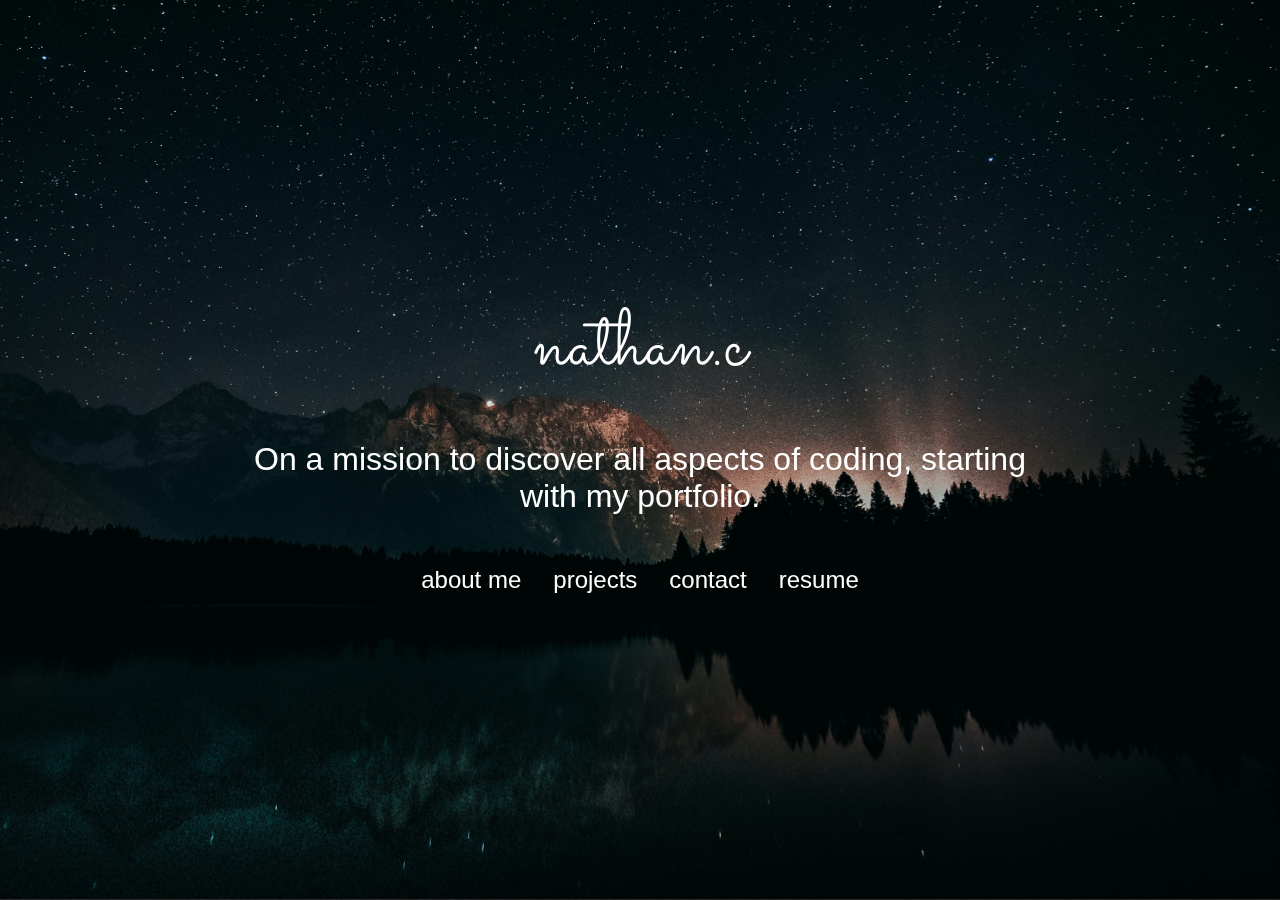
==== commit 47801000: "update" ====
--- a/index.html
+++ b/index.html
@@ -21,10 +21,10 @@
             <a class="index-text">nathan.c</a>
             <a class="regular-text">On a mission to discover all aspects of coding, starting with my portfolio.</a>
             <div class="index-flex">
-                <a class="index-link" href="./about-me.html">About Me</a>
-                <a class="index-link" href="./projects.html">Projects</a>
-                <a class="index-link" href="./contact.html">Contact</a>
-                <a class="index-link" href="./resume.html">Resume</a>
+                <a class="index-link" href="./about-me.html">about me</a>
+                <a class="index-link" href="./projects.html">projects</a>
+                <a class="index-link" href="./contact.html">contact</a>
+                <a class="index-link" href="./resume.html">resume</a>
             </div>
         </div>    
     </div>
--- a/style.css
+++ b/style.css
@@ -19,6 +19,24 @@
     max-width: 775px;
 }
 
+#center-card {
+    margin: 0;
+    position: absolute;
+    top: 50%;
+    left: 50%;
+    -ms-transform: translate(-50%, -50%);
+    transform: translate(-50%, -50%);
+    z-index: 20;
+    background-color: rgb(63, 63, 63, 0.5);
+    border-radius: 15px;
+    transition: 3s 3s;
+}
+
+#center-card:hover {
+    background-color: rgb(255, 255, 158, 0.3);
+    transition: 2s;
+}
+
 #background-img {
     background-image: url('./assets/images/background.jpg');
     top: 0;
@@ -69,6 +87,13 @@
     opacity: 1;
 }
 
+#center-card:hover ~ #pop-background {
+    background-size: cover;
+    z-index: 3;
+    transition: 2s;
+    opacity: 1;
+}
+
 .index-flex {
     display: flex;
     justify-content: center;
@@ -100,7 +125,7 @@
 
 .nathan-title-container {
     padding-left: 2rem;
-    padding-top: 1rem;
+    padding-top: .25rem;
 }
 
 .nathan-title {
@@ -141,9 +166,11 @@
 .grid-container {
     display: flex;
     flex-direction: column;
+    width: auto;
     max-width: 54rem;
-    margin: 5rem;
-    justify-content: center;
+    align-items: center;
+    min-width: 350px;
+    margin-top: 4rem;
 }
 
 /* ===========ABOUT ME=============*/
@@ -184,24 +211,25 @@
 .project-container {
     display: flex;
     flex-direction: column;
-    align-items: center;
     box-shadow: 10px 10px 25px rgb(0,0,0,0.75);
     border-top-left-radius: 15px;
     border-top-right-radius: 15px;
     margin: 1rem 1rem 0 1rem;
+    text-align: center;
 }
 
 .project-title {
     padding: .5rem;
-    text-align: center;
     background-color: rgb(52, 52, 52);
     width: 14.5rem;
     border-top-left-radius: 15px;
     border-top-right-radius: 15px;
     font-weight: bold;
-    display: flex;
-    flex-wrap: wrap;
+    display: block;
+    margin-left: auto;
+    margin-right: auto;
     width: 15rem;
+    color: white;
 }
 
 /* ===========CONTACT=============*/
@@ -264,9 +292,13 @@
     .grid-container {
         width: 18rem;
     }
-}
-
-@media screen and (max-width: 515px) {
+
+    .flex-row {
+        width: 18rem;
+    }
+}
+
+@media screen and (max-width: 590px) {
 
     #home-links {
         font-size: 1.25rem;
@@ -276,4 +308,27 @@
         font-size: 1rem;
         margin: .5rem;
     }
-}+
+    .top-bar {
+        flex-direction: column;
+        align-items: center;
+    }
+
+    .nathan-title-container {
+        padding-left: 0;
+    }
+    
+    .nav-link {
+        margin-left: .5rem;
+        margin-right: .5rem;
+    }
+
+    .nav-flex {
+        margin-left: -2rem;
+    }
+
+    .about-me-details {
+        font-size: 1.2rem;
+    }
+}
+
